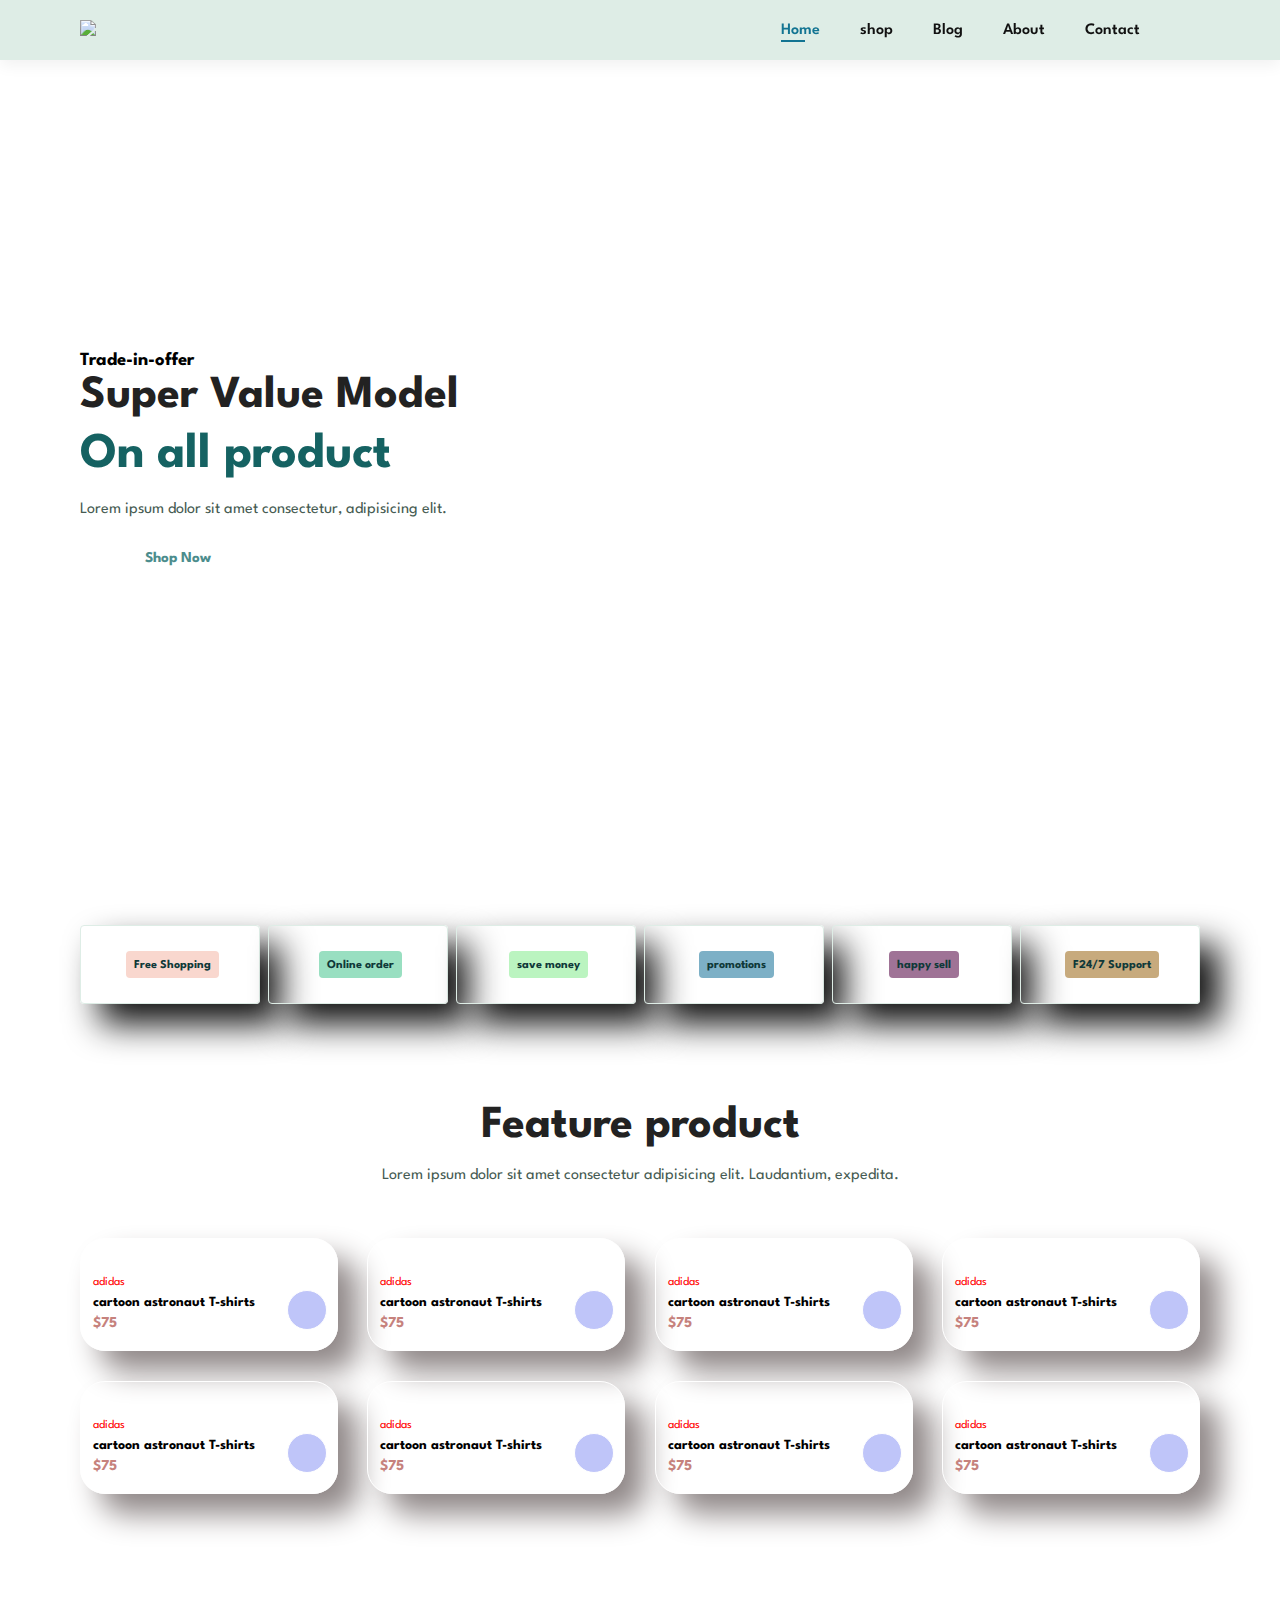
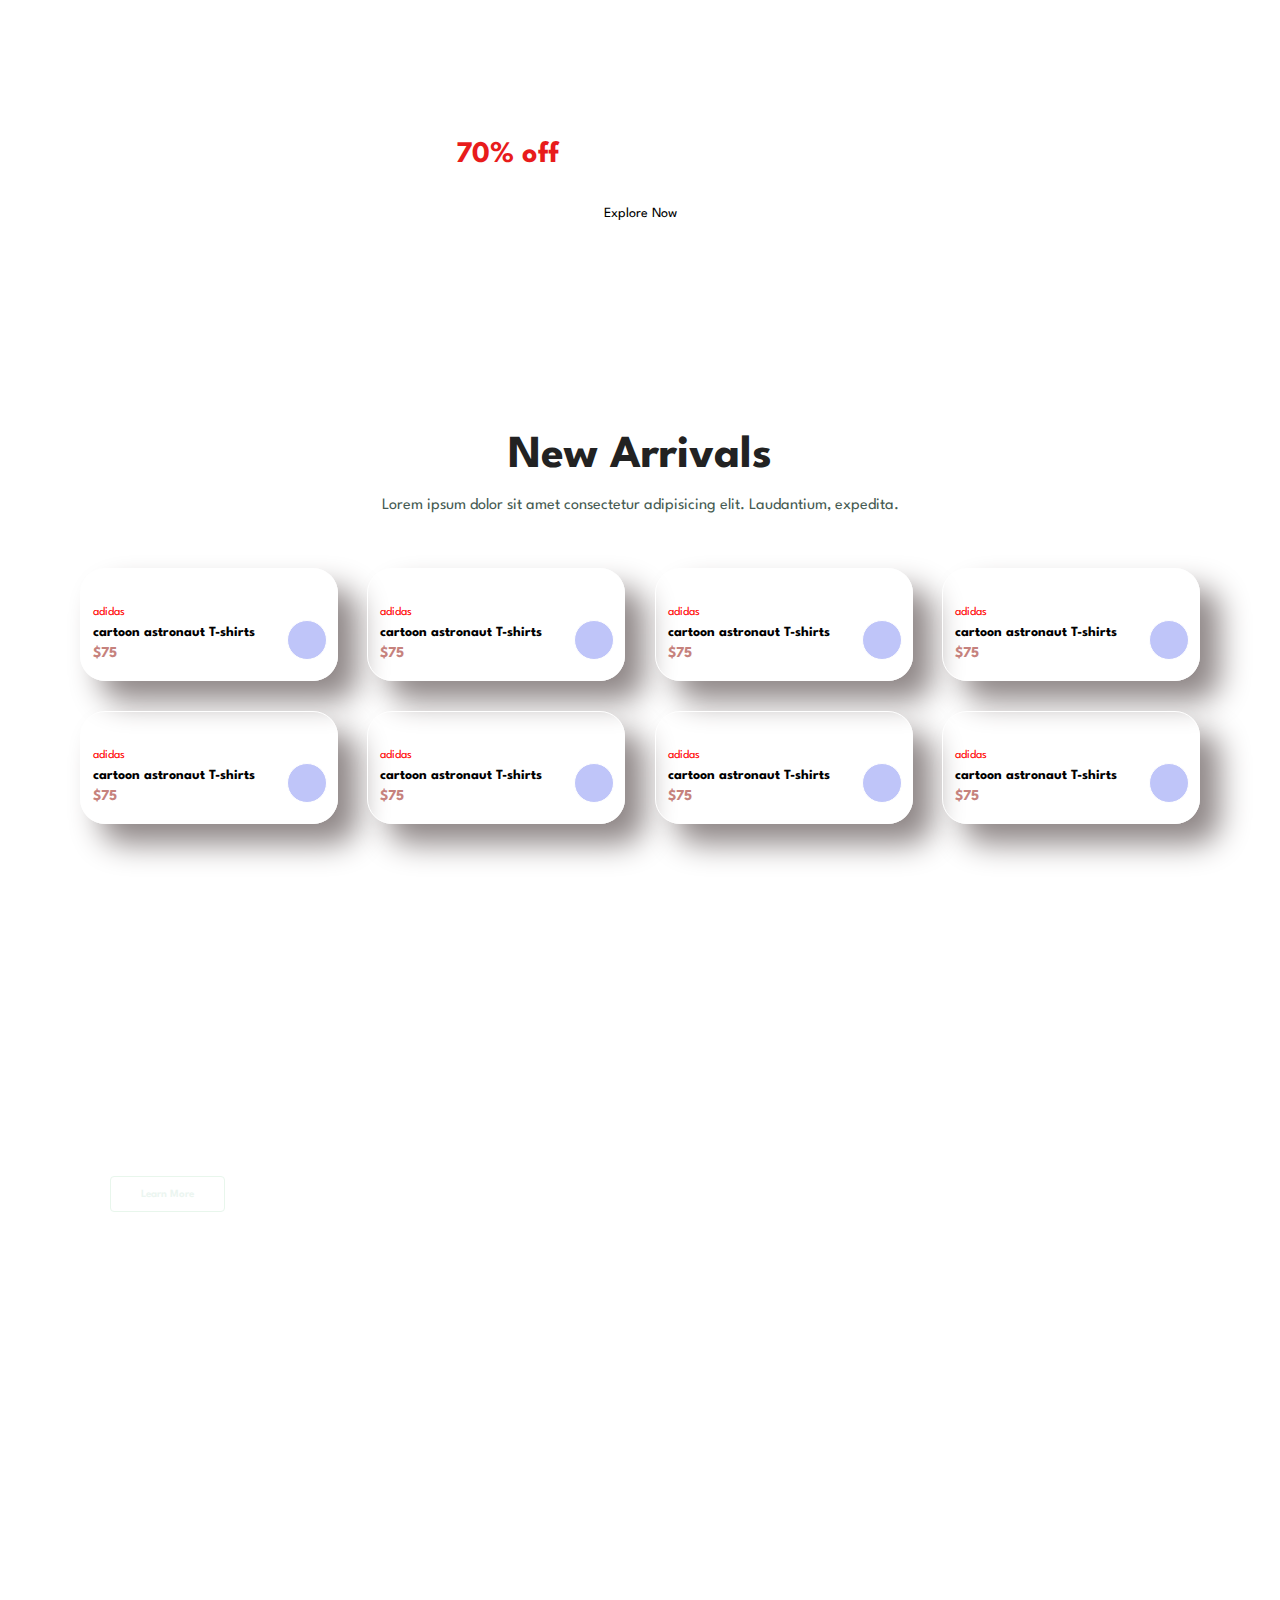
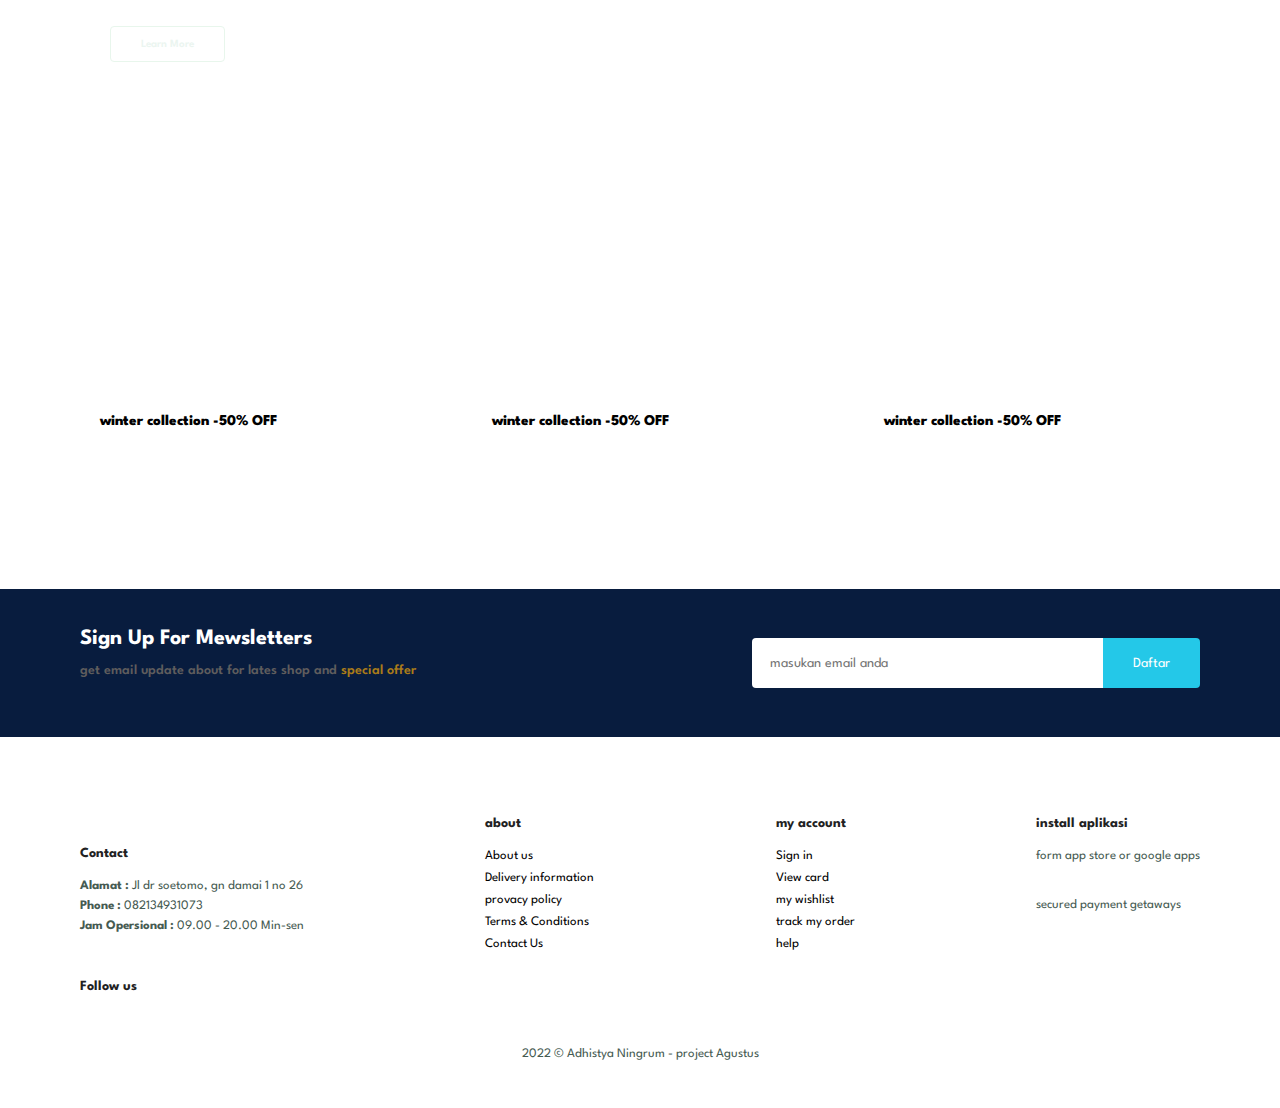
==== index.html @ 5702ce65 "Add files via upload" ====
<!DOCTYPE html>
<html lang="en">
  <head>
    <meta charset="UTF-8" />
    <meta http-equiv="X-UA-Compatible" content="IE=edge" />
    <meta name="viewport" content="width=device-width, initial-scale=1.0" />
    <title>aplikasi toko baju berbasis web</title>
    <link rel="stylesheet" href="style.css" />
    <link rel="stylesheet" href="assets/css/all.css" type="text/css">
  </head>
  <body>
    
    <section id="header">
      <a href="#"><img src="img/logo.png" class="logo" /></a>

      <div>
        <ul id="navbar">
          <li><a class="active" href="index.html">Home</a></li>

          <li><a href="shop.html">shop</a></li>

          <li><a href="blog.html">Blog</a></li>

          <li><a href="about.html">About</a></li>

          <li><a href="contact.html">Contact</a></li>

          <li>
            <a id="lg-bag" href="cart.html">
              <i class="fa-solid fa-cart-shopping"></i>
            </a>
          </li>

          <a href="#" id="close">
            <i class="fa-solid fa-business-time"></i>
          </a>
        </ul>
      </div>

      <div id="mobile">
        <a href="cart.html">
          <i class="fa-solid fa-cart-shopping"></i>
        </a>
        <i id="bar" class="fas fa-outdent"></i>
      </div>
    </section>

    <section id="hero">
      <h3>Trade-in-offer</h3>
      <h2>Super Value Model</h2>
      <h1>On all product</h1>
      <p>Lorem ipsum dolor sit amet consectetur, adipisicing elit.</p>
      <button>Shop Now</button>
    </section>

    <section id="feature" class="section-p1">
      <div class="fe-box">
        <img src="img/features/f1.png" alt="" />
        <h6>Free Shopping</h6>
      </div>
      <div class="fe-box">
        <img src="img/features/f2.png" alt="" />
        <h6>Online order</h6>
      </div>
      <div class="fe-box">
        <img src="img/features/f3.png" alt="" />
        <h6>save money</h6>
      </div>
      <div class="fe-box">
        <img src="img/features/f4.png" alt="" />
        <h6>promotions</h6>
      </div>
      <div class="fe-box">
        <img src="img/features/f5.png" alt="" />
        <h6>happy sell</h6>
      </div>
      <div class="fe-box">
        <img src="img/features/f6.png" alt="" />
        <h6>F24/7 Support</h6>
      </div>
    </section>

    <section id="product1" class="section-p1">
      <h2>Feature product</h2>
      <p>
        Lorem ipsum dolor sit amet consectetur adipisicing elit. Laudantium,
        expedita.
      </p>
      <div class="pro-container">
        <!--product 1-->
        <div class="pro"  onclick="window.location.href='sproduct.html';">
          <img src="img/products/f1.jpg" alt="" />
          <div class="des">
            <span>adidas</span>
            <h5>cartoon astronaut T-shirts</h5>
            <div class="star">
              <i class="far fa-star"></i>
              <i class="far fa-star"></i>
              <i class="far fa-star"></i>
              <i class="far fa-star"></i>
              <i class="far fa-star"></i>
            </div>
            <h4>$75</h4>
          </div>
          <a href="#">
            <i class="fa-solid fa-cart-shopping"></i>
          </a>
        </div>
        <!--product 2-->
        <div class="pro">
          <img src="img/products/f2.jpg" alt="" />
          <div class="des">
            <span>adidas</span>
            <h5>cartoon astronaut T-shirts</h5>
            <div class="star">
              <i class="far fa-star"></i>
              <i class="far fa-star"></i>
              <i class="far fa-star"></i>
              <i class="far fa-star"></i>
              <i class="far fa-star"></i>
            </div>
            <h4>$75</h4>
          </div>
          <a href="#">
            <i class="fa-solid fa-cart-shopping"></i>
          </a>
        </div>
        <!--product 3-->
        <div class="pro">
          <img src="img/products/f3.jpg" alt="" />
          <div class="des">
            <span>adidas</span>
            <h5>cartoon astronaut T-shirts</h5>
            <div class="star">
              <i class="far fa-star"></i>
              <i class="far fa-star"></i>
              <i class="far fa-star"></i>
              <i class="far fa-star"></i>
              <i class="far fa-star"></i>
            </div>
            <h4>$75</h4>
          </div>
          <a href="#">
            <i class="fa-solid fa-cart-shopping"></i>
          </a>
        </div>
        <!--product 4-->
        <div class="pro">
          <img src="img/products/f4.jpg" alt="" />
          <div class="des">
            <span>adidas</span>
            <h5>cartoon astronaut T-shirts</h5>
            <div class="star">
              <i class="far fa-star"></i>
              <i class="far fa-star"></i>
              <i class="far fa-star"></i>
              <i class="far fa-star"></i>
              <i class="far fa-star"></i>
            </div>
            <h4>$75</h4>
          </div>
          <a href="#">
            <i class="fa-solid fa-cart-shopping"></i>
          </a>
        </div>
        <!--product 5-->
        <div class="pro">
          <img src="img/products/f5.jpg" alt="" />
          <div class="des">
            <span>adidas</span>
            <h5>cartoon astronaut T-shirts</h5>
            <div class="star">
              <i class="far fa-star"></i>
              <i class="far fa-star"></i>
              <i class="far fa-star"></i>
              <i class="far fa-star"></i>
              <i class="far fa-star"></i>
            </div>
            <h4>$75</h4>
          </div>
          <a href="#">
            <i class="fa-solid fa-cart-shopping"></i>
          </a>
        </div>
        <!--product 6-->
        <div class="pro">
          <img src="img/products/f6.jpg" alt="" />
          <div class="des">
            <span>adidas</span>
            <h5>cartoon astronaut T-shirts</h5>
            <div class="star">
              <i class="far fa-star"></i>
              <i class="far fa-star"></i>
              <i class="far fa-star"></i>
              <i class="far fa-star"></i>
              <i class="far fa-star"></i>
            </div>
            <h4>$75</h4>
          </div>
          <a href="#">
            <i class="fa-solid fa-cart-shopping"></i>
          </a>
        </div>
        <!--product 7-->

        <div class="pro">
          <img src="img/products/f7.jpg" alt="" />
          <div class="des">
            <span>adidas</span>
            <h5>cartoon astronaut T-shirts</h5>
            <div class="star">
              <i class="far fa-star"></i>
              <i class="far fa-star"></i>
              <i class="far fa-star"></i>
              <i class="far fa-star"></i>
              <i class="far fa-star"></i>
            </div>
            <h4>$75</h4>
          </div>
          <a href="#">
            <i class="fa-solid fa-cart-shopping"></i>
          </a>
        </div>
        <!--product 8-->

        <div class="pro">
          <img src="img/products/f8.jpg" alt="" />
          <div class="des">
            <span>adidas</span>
            <h5>cartoon astronaut T-shirts</h5>
            <div class="star">
              <i class="far fa-star"></i>
              <i class="far fa-star"></i>
              <i class="far fa-star"></i>
              <i class="far fa-star"></i>
              <i class="far fa-star"></i>
            </div>
            <h4>$75</h4>
          </div>
          <a href="#">
            <i class="fa-solid fa-cart-shopping"></i>
          </a>
        </div>
      </div>
    </section>

    <section id="banner" class="section-m1">
      <h4>Repair service</h4>
      <h2>Up to <span>70% off</span> -All t-shirts & accessories</h2>
      <button class="normal">Explore Now</button>
    </section>

    <section id="product1" class="section-p1">
      <h2>New Arrivals</h2>
      <p>
        Lorem ipsum dolor sit amet consectetur adipisicing elit. Laudantium,
        expedita.
      </p>
      <div class="pro-container">
        <!--product 1-->
        <div class="pro">
          <img src="img/products/n1.jpg" alt="" />
          <div class="des">
            <span>adidas</span>
            <h5>cartoon astronaut T-shirts</h5>
            <div class="star">
              <i class="far fa-star"></i>
              <i class="far fa-star"></i>
              <i class="far fa-star"></i>
              <i class="far fa-star"></i>
              <i class="far fa-star"></i>
            </div>
            <h4>$75</h4>
          </div>
          <a href="#">
            <i class="fa-solid fa-cart-shopping"></i>
          </a>
        </div>
        <!--product 2-->
        <div class="pro">
          <img src="img/products/n2.jpg" alt="" />
          <div class="des">
            <span>adidas</span>
            <h5>cartoon astronaut T-shirts</h5>
            <div class="star">
              <i class="far fa-star"></i>
              <i class="far fa-star"></i>
              <i class="far fa-star"></i>
              <i class="far fa-star"></i>
              <i class="far fa-star"></i>
            </div>
            <h4>$75</h4>
          </div>
          <a href="#">
            <i class="fa-solid fa-cart-shopping"></i>
          </a>
        </div>
        <!--product 3-->
        <div class="pro">
          <img src="img/products/n3.jpg" alt="" />
          <div class="des">
            <span>adidas</span>
            <h5>cartoon astronaut T-shirts</h5>
            <div class="star">
              <i class="far fa-star"></i>
              <i class="far fa-star"></i>
              <i class="far fa-star"></i>
              <i class="far fa-star"></i>
              <i class="far fa-star"></i>
            </div>
            <h4>$75</h4>
          </div>
          <a href="#">
            <i class="fa-solid fa-cart-shopping"></i>
          </a>
        </div>
        <!--product 4-->
        <div class="pro">
          <img src="img/products/n4.jpg" alt="" />
          <div class="des">
            <span>adidas</span>
            <h5>cartoon astronaut T-shirts</h5>
            <div class="star">
              <i class="far fa-star"></i>
              <i class="far fa-star"></i>
              <i class="far fa-star"></i>
              <i class="far fa-star"></i>
              <i class="far fa-star"></i>
            </div>
            <h4>$75</h4>
          </div>
          <a href="#">
            <i class="fa-solid fa-cart-shopping"></i>
          </a>
        </div>
        <!--product 5-->
        <div class="pro">
          <img src="img/products/n5.jpg" alt="" />
          <div class="des">
            <span>adidas</span>
            <h5>cartoon astronaut T-shirts</h5>
            <div class="star">
              <i class="far fa-star"></i>
              <i class="far fa-star"></i>
              <i class="far fa-star"></i>
              <i class="far fa-star"></i>
              <i class="far fa-star"></i>
            </div>
            <h4>$75</h4>
          </div>
          <a href="#">
            <i class="fa-solid fa-cart-shopping"></i>
          </a>
        </div>
        <!--product 6-->
        <div class="pro">
          <img src="img/products/n6.jpg" alt="" />
          <div class="des">
            <span>adidas</span>
            <h5>cartoon astronaut T-shirts</h5>
            <div class="star">
              <i class="far fa-star"></i>
              <i class="far fa-star"></i>
              <i class="far fa-star"></i>
              <i class="far fa-star"></i>
              <i class="far fa-star"></i>
            </div>
            <h4>$75</h4>
          </div>
          <a href="#">
            <i class="fa-solid fa-cart-shopping"></i>
          </a>
        </div>
        <!--product 7-->

        <div class="pro">
          <img src="img/products/n7.jpg" alt="" />
          <div class="des">
            <span>adidas</span>
            <h5>cartoon astronaut T-shirts</h5>
            <div class="star">
              <i class="far fa-star"></i>
              <i class="far fa-star"></i>
              <i class="far fa-star"></i>
              <i class="far fa-star"></i>
              <i class="far fa-star"></i>
            </div>
            <h4>$75</h4>
          </div>
          <a href="#">
            <i class="fa-solid fa-cart-shopping"></i>
          </a>
        </div>
        <!--product 8-->

        <div class="pro">
          <img src="img/products/n8.jpg" alt="" />
          <div class="des">
            <span>adidas</span>
            <h5>cartoon astronaut T-shirts</h5>
            <div class="star">
              <i class="far fa-star"></i>
              <i class="far fa-star"></i>
              <i class="far fa-star"></i>
              <i class="far fa-star"></i>
              <i class="far fa-star"></i>
            </div>
            <h4>$75</h4>
          </div>
          <a href="#">
            <i class="fa-solid fa-cart-shopping"></i>
          </a>
        </div>
      </div>
    </section>

    <section id="sm-banner" class="section-p1">
      <div class="banner-box">
        <h4>Crazy Deals</h4>
        <h2>Buy 1 Get 1</h2>
        <span>Lorem ipsum dolor sit amet consectetur adipisicing elit.</span>
        <button class="white">Learn More</button>
      </div>
      
      <div class="banner-box banner-box2">
        <h4>Colletion</h4>
        <h2>Buy 1 Get 1</h2>
        <span>Lorem ipsum dolor sit amet consectetur adipisicing elit.</span>
        <button class="white">Learn More</button>
      </div>
    </section>

    <section id="banner3">
      <div class="banner-box">
        <h2>Upcomming season</h2>
        <h3>winter collection -50% OFF</h3>
      </div>
      <div class="banner-box banner-box2">
        <h2>Upcomming season</h2>
        <h3>winter collection -50% OFF</h3>
      </div>
      <div class="banner-box banner-box3">
        <h2>Upcomming season</h2>
        <h3>winter collection -50% OFF</h3>
      </div>
    </section>

    <section id="newsletter" class="section-p1 section-m1">
      <div class="newstext">
        <h4>Sign Up For Mewsletters</h4>
        <p>
          get email update about for lates shop and <span>special offer</span>
        </p>
      </div>

      <div class="form">
        <input type="text" placeholder="masukan email anda" />
        <button class="normal">Daftar</button>
      </div>
    </section>

    <footer class="section-p1">
      <div class="col">
        <img class="logo" src="img/logo.png" alt="" />
        <h4>Contact</h4>
        <p><strong>Alamat :</strong> Jl dr soetomo, gn damai 1 no 26</p>
        <p><strong>Phone : </strong> 082134931073</p>
        <p><strong>Jam Opersional : </strong>09.00 - 20.00 Min-sen</p>

        <div class="follow">
          <h4 class="follow">Follow us</h4>
          <div class="icon">
            <i class="fa-brands fa-facebook"></i>
            <i class="fa-brands fa-twitter"></i>
            <i class="fa-brands fa-instagram"></i>
            <i class="fa-brands fa-pinterest"></i>
            <i class="fa-brands fa-youtube"></i>
          </div>
        </div>
      </div>

      <div class="col">
        <h4>about</h4>
        <a href="#">About us</a>
        <a href="#">Delivery information</a>
        <a href="#">provacy policy</a>
        <a href="#">Terms & Conditions</a>
        <a href="#">Contact Us</a>
      </div>

      <div class="col">
        <h4>my account</h4>
        <a href="#">Sign in</a>
        <a href="#">View card</a>
        <a href="#">my wishlist</a>
        <a href="#">track my order</a>
        <a href="#">help</a>
      </div>

      <div class="col install">
        <h4>install aplikasi</h4>
        <p>form app store or google apps</p>
        <div class="row">
          <img src="img/pay/app.jpg" alt="" />
          <img src="img/pay/play.jpg" alt="" />
        </div>
        <p>secured payment getaways</p>
        <img src="img/pay/pay.png" alt="" />
      </div>
      <div class="copyright">
        <p>2022 &copy; Adhistya Ningrum - project Agustus</p>
      </div>
    </footer>

    <script src="script.js"></script>
  </body>
</html>
---- style.css ----
@import url('https://fonts.googleapis.com/css2?family=Spartan:wght@100;200;300;400;500;600;700;800;900&display=swap');
*{
    margin: 0;
    padding: 0;
    box-sizing: border-box;
    font-family: 'spartan', sans-serif;
}
h1{
    font-size: 50px;
    line-height: 64px;
    color: #222;
}
.star i{
    color: #c0e12f;
    
    
    
}
h2{
    font-size: 46px;
    line-height: 54px;
    color: #222;
}
h4{
    font-size: 20px;
    color: #222;
}
h6{
    font-weight: 700;
    font-size: 12px;
}
p{
    font-size: 16px;
    color: #465b52;
    margin: 15px 0 20px 0;

}
.section-p1{
    padding: 40px 80px;
}
.section-m1{
    margin: 40px 0;
}
button.normal{
    font-size: 14px;
    font-weight: 200px;
    padding: 15px 30px;
    color: #000;
    background-color: #fff;
    cursor: pointer;
    border-radius: 4px;
    border: none;
    outline: none;
    transition: 0.2s;

}
button.white{
    font-size: 11px;
    font-weight: 600;
    padding: 12px 30px;
    color: rgb(235, 245, 240);
    background-color: transparent;
    cursor: pointer;
    border-radius: 4px;
    border: 1px solid rgb(232, 246, 236);
    outline: none;
    transition: 0.2s;

}
body{
    width: 100%;
}
/*header*/
#header{
    display: flex;
    align-items: center;
    justify-content: space-between;
    padding: 20px 80px;
    background: #deede6;
    box-shadow: 0 5px 15px rgba(0 ,0,0, 0.06);
    z-index: 999;
    position: sticky;
    top: 0;
    left: 0;
}
#navbar{
    display: flex;
    align-items: center;
    justify-content: center;

}
#navbar li{
    list-style: none;
    padding: 0 20px;
    position: relative;

}
#navbar li a{
    text-decoration: none;
    font-size: 16px;
    font-weight: 600;
    color: rgb(17, 17, 17);
    transition: 0.s ease;
}

#navbar li a:hover,
#navbar li a.active {
    color: rgb(18, 116, 146);
}
#navbar li a.active::after,
#navbar li a:hover::after{
    content: '';
    width: 30%;
    height: 2px;
    background: rgb(18, 116, 146);
    position:absolute;
    bottom: -4px;
    left: 20px;
}
#mobile{
    display: none;
    align-items: center;

}
#close{
    display: none;
}
/*home page*/
#hero{
    background-image: url("img/hero4.png");
    height: 90vh;
    width: 100%;
    background-position: top 25% right 0 ;
    padding: 0 80px ;
    display: flex;
    align-items: flex-start;
    justify-content: center;
    flex-direction: column;

}
#hero h4{
    padding-bottom: 15px;
}
#hero h1{
    color: rgb(21, 98, 98);

}
#hero button{
    background-image: url("img/button.png");
    background-color: transparent;
    color: rgb(76, 141, 141);
    border: 0;
    padding: 14px 80px 14px 65px;
    background-repeat: no-repeat;
    cursor: pointer;
    font-weight: 700;
    font-size: 15px;

}
#feature{
    display: flex;
    align-items: center;
    justify-content: space-between;
    flex-wrap: wrap;
}
#feature .fe-box{
    width: 180px;
    text-align: center;
    padding: 25px 15px;
    box-shadow: 20px 20px 34px rgb(17, 17, 17);
    border: 1px solid #deede6;
    border-radius: 4px;
    margin: 15px 0;
}
#feature .fe-box:hover{
    box-shadow: 10px 10px 54px rgb(17, 17, 17);


}
#feature .fe-box img{
    width: 100%;
    margin-bottom: 10px;


}
#feature .fe-box h6{
    padding: 9px 8px 6px 8px;
    line-height: 1;
    border-radius: 4px;
    color: rgb(15, 57, 57);
    background-color: rgb(249, 215, 206);
    display: inline-block;


}
#feature .fe-box:nth-child(2) h6{
    background-color: #99dfc1;
}
#feature .fe-box:nth-child(3) h6{
    background-color: #bbf4c0;
}
#feature .fe-box:nth-child(4) h6{
    background-color: #7db0c6;
}
#feature .fe-box:nth-child(5) h6{
    background-color: #9f7396;
}
#feature .fe-box:nth-child(6) h6{
    background-color: #c7aa7d;
}
#product1{
    text-align: center;

}
#product1 .pro-container{
    display: flex;
    justify-content: space-between;
    padding-top: 20px;
    flex-wrap: wrap;
}
#product1 .pro{
    width: 23%;
    min-width: 230px;
    padding: 10px 12px;
    border: 1px solid #fff;
    border-radius: 25px;
    cursor: pointer;
    box-shadow: 20px 20px 30px rgb(143, 135, 135);
    margin: 15px 0;
    transition: 0.2s ease;
    position: relative;

}
#product1 .pro:hover{
    box-shadow: 20px 20px 30px rgb(143, 135, 135);
}

#product1 .pro img{
    width: 100%;
    border-radius: 20px;
}
#product1 .pro .des{
    text-align: start;
    padding: 10px 0;
}
#product1 .pro .des span{
    color: red;
    font-size: 12px;
}
#product1 .pro .des h5{
    padding-top: 7px;
    color: black;
    font-size: 14px;
}
#product1 .pro .des i{
    font-size: 15px;
    color: #e6fe09;
    right: 100px; 
    
    
}
#product1 .pro .des h4{
    padding-top: 7px;
    font-size: 15px;
    font-weight: 700;
    color: #c6827d;
}
#product1 .pro .fa-solid{
    width: 40px;
    height: 40px;
    line-height: 40px;
    border-radius: 50px;
    background-color: rgb(191, 197, 249);
    font-weight: 50px;
    color: #0b42e6;
    border: 1px solid #fff;
    position: absolute;
    bottom: 20px;
    right: 10px;
}
#banner{
    display: flex;
    flex-direction: column;
    justify-content: center;
    align-items: center;
    text-align: center;
    background-image: url("img/banner/b2.jpg");
    width: 100%;
    height: 40vh;
    background-size: cover;
    background-position: center;


}
#banner h4{
    color: #fff;
    font-size: 16px;
}
#banner h2{
    color: #fff;
    font-size: 30px;
    padding: 10px 0;
}
#banner h2 span{
    color: rgb(232, 28, 28);
    
}
#banner button:hover{
    background-color: #299dcf;
    color: #fff;

}
#sm-banner{
    display: flex;
    justify-content: space-between;
    flex-wrap: wrap;
}


#sm-banner .banner-box{
    display: flex;
    flex-direction: column;
    justify-content: center; 
    align-items: flex-start;
    background-image: url("img/banner/b17.jpg");
    min-width: 580px;
    height: 50vh;
    background-size: cover;
    background-position: center;
    padding: 30px;


}
#sm-banner .banner-box2{
    background-image: url("img/banner/b10.jpg");

}
#sm-banner h4{
    color: #fff;
    font-size: 20px; 
    font-weight: 300;
}
#sm-banner h2{
    color: #fff;
    font-size: 28px; 
    font-weight: 800;
}
#sm-banner span{
    color: #fff;
    font-size: 14px; 
    font-weight: 500;
    padding-bottom: 15px;
}
#sm-banner .banner-box:hover button{
    background-color: rgb(35, 54, 43);
    border: 1px solid #041507;
}
#banner3 .banner-box{
    display: flex;
    flex-direction: column;
    justify-content: center; 
    align-items: flex-start;
    background-image: url("img/banner/b7.jpg");
    min-width: 30%;
    height: 30vh;
    background-size: cover;
    background-position: center;
    padding: 20px;
    margin-bottom: 20px;


}
#banner3 h2{
    color: #fff;
    font-weight: 900;
    font-size: 22px;
}
#banner3 h3{
    color: #000;
    font-weight: 800;
    font-size: 15px;

}
#banner3{
    display: flex;
    justify-content: space-between;
    flex-wrap: wrap;
    padding: 0 80px;

}
#banner3 .banner-box2{
    background-image: url("img/banner/b4.jpg");
}
#banner3 .banner-box3{
    background-image: url("img/banner/b18.jpg");
}
#newsletter{
    display: flex;
    justify-content: space-between;
    flex-wrap: wrap;
    align-items: center;
    background-image: url("img/banner/b14.png");
    background-repeat: no-repeat;
    background-position: 20% 30%;
    background-color: rgb(8, 28, 62);

}
#newsletter h4{
    font-size: 22px;
    font-weight: 700;
    color: #fff;

}
#newsletter p{
    font-size: 14px;
    font-weight: 600;
    color: rgb(95, 93, 93);

}
#newsletter p span{
    
    color: rgba(244, 169, 7, 0.701);

}
#newsletter input{
    height: 3.125rem;
    padding: 0 1.2em;
    font-size: 14px;
    width: 100%;
    border: 1px solid transparent;
    border-radius: 4px;
    outline: none;
    border-top-right-radius: 0;
    border-bottom-right-radius: 0;



}
#newsletter button{
    background-color: rgb(36, 200, 232);
    color: #fff;
    white-space: nowrap;
    border-top-left-radius: 0;
    border-bottom-left-radius: 0;


}
#newsletter .form{
    display: flex;
    width: 40%;
}
footer{
    display: flex;
    flex-wrap: wrap;
    justify-content: space-between;
}
footer .col{
    display: flex;
    flex-direction: column;
    align-items: flex-start;
    margin-bottom: 20px;
}
footer .logo{
    margin-bottom: 30px;
}
footer h4{
    font-size: 14px;
    padding-bottom: 20px;
}
footer p {
    font-size: 13px;
    margin: 0 0 8px 0;

}
footer a{
    font-size: 13px;
    text-decoration: none;
    color: #000;
    margin-bottom: 10px;
}
footer .follow{
     margin-top: 20px;
}
footer .follow i{
    color: #9f7396;
    padding-right: 4px;
    cursor: pointer;
}

footer .install .row img{
    border: 1px ssolid #299dcf;
    border-radius: 0px;
}
footer .install img{
    margin: 10px 0 15px 0;
}
footer .follow i:hover,
footer a:hover{
    color: #299dcf;
}
footer .copyright{
    width: 100%;
    text-align: center;

}
/*shop page*/
#page-header{
    background-image: url(images/banner/b1.jpg);
    width: 100%;
    height: 40vh;
    background-size: cover;
    display: flex;
    justify-content: center;
    text-align: center;
    flex-direction: column;
    padding: 14px;
}
#page-header h2,
#page-header p{
    color: #fff;
}
#pagination{
    text-align: center;
}
#pagination a{
    text-decoration: none;
    background-color: #299dcf;
    padding: 15px 20px;
    border-radius: 4px;
    color: #fff;
    font-weight: 600;
}
#pagination a i{
    font-size: 16px;
    font-weight: 600;
}
/*single product*/
#prodetails{
    display: flex;
    margin-top: 20px;
}
#prodetails .single-pro-image{
    width: 40%;
    margin-right: 50px;

}
.small-img-group{
    display: flex;
    justify-content: space-between;
}
.small-img-col{
    flex-basis: 24%;
    cursor: pointer;
}
#prodetails .single-pro-details{
    padding-top: 5%;
    width: 50%;

}
#prodetails .single-pro-details h4{
    padding: 
    40px 0 30px 0;
}
#prodetails .single-pro-details h2{
    font-size: 26px;
}
#prodetails .single-pro-details select{
    display: block;
    padding: 5px 10px;
    margin-bottom: 10px;
}
#prodetails .single-pro-details input{
    width: 50px;
    height: 37px;
    padding-left: 10px;
    font-size: 16px;
    margin-right: 10px;
}
#prodetails .single-pro-details button{
    background:#299dcf;
    color: #fff;
   
}
#prodetails .single-pro-details input:focus{
    outline: none;
}
#prodetails .single-pro-details span{
    line-height: 25px;
}



/*blog page*/
#page-header.blog-header{
 background-image: url("images/banner/b19.jpg");
}
#blog{
    padding: 150px 150px 0 150px;
}
#blog .blog-box{
    display: flex;
    align-items: center;
    width: 100%;
    position: relative;
    padding-bottom: 5px;

}
#blog .blog-img{
    width: 50%;
    margin-right: 40px;
}
#blog img{
    width: 100%;
    height: 300px;
    object-fit: cover;

}
#blog .blog-details{
    width: 50%;
}
#blog .blog-details a{
    text-decoration: none;
    font-size: 11px;
    color: #000;
    font-weight: 700;
    position: relative;
    transition: 0.3s;
}
#blog .blog-details a::after{
    content: "";
    width: 50px;
    height: 1px;
    background-color: #000;
    position: absolute;
    top: 3px;
    right: -60px;
}
#blog .blog-details a:hover{
    color: #299dcf;
}
#blog .blog-details a:hover:after{
    background-color: #299dcf;
}
#blog .blog-box h1{
    position: absolute;
    top: -40px;
    left: 0;
    font-size: 70px;
    font-weight: 700;
    color: rgb(106, 103, 103);
    z-index: -9;
}
















/*about page*/
#page-header.about-header{
    background-image: url("img/about/banner.png");
}
#about-head{
    display: flex;
    align-items: center;
}
#about-head img{
    width: 50%;
    height: auto;

}
#about-head div{
    padding-left: 40px;
}
#about-app{
    text-align: center;

}
#about-app .video{
    width: 70%;
    height: 100%;
    margin: 30px auto 0 auto;
}
#about-app .video video{
    width: 100%;
    height: 100%;
    border-radius: 20px;
}
/*contact page*/
#contact-details{
    display: flex;
    align-items: center;
    justify-content: space-between;
}
#contact-details .details{
    width: 40%;

}
#contact-details .details span,
#form-details form span{
    font-size: 12px;
}
#contact-details .details h2,
#form-details form h2{
    font-size: 26px;
    line-height: 35px;
    padding: 20px 0;

}
#contact-details .details h3{
    font-size: 16px;
    padding-bottom: 15px;
}
#contact-details .details li{
    list-style-type: none;
    display: flex;
    padding: 10px 0;
}
#contact-details .details li i{
    font-size: 14px;
    padding-right: 22px;
}
#contact-details .details li p{
    margin: 0;
    font-size: 14px;
}
#contact-details .map{
    width: 55%;
    height: 400px;
}
#contact-details .map iframe{
    width: 100%;
    height: 100%;

}
#form-details{
    display: flex;
    justify-content: space-between;
    margin: 50px;
    padding: 80px;border: 1px solid rgb(225, 73, 73);
}
#form-details form{
    width: 65%;
    display: flex;
    flex-direction: column;
    align-items: flex-start;
}
#form-details form input,
#form-details form textarea{
    width: 100%;
    padding: 12px 15px;
    outline: none;
    margin-bottom: 20px;
    border: 1px solid rgb(205, 201, 201);
}
#form-details form button{
    background-color: #299dcf;
    color: #fff;
}
#form-details .people div{
    padding-bottom: 25px;
    display: block;
    align-items: flex-start;
}
#form-details .people div img{
    width: 65px;
    height: 65px;
    object-fit: cover;
    margin-right: 15px;
    
}
#form-details .people div p{
    margin: 0;
    font-size: 13px;
    line-height: 25px;
}
#form-details .people div p span{
    display: block;
    font-size: 16px;
    font-weight: 600;
    color: #000;
}

/*cart page*/
#cart table{
    width: 100%;
    border-collapse: collapse;
    table-layout: fixed;
    white-space: nowrap;
}
#cart table img{
    width: 70px;
}
#cart table td:nth-child(1){
    width: 100px;
    text-align: center;
}
#cart table td:nth-child(2){
    width: 150px;
    text-align: center;
}
#cart table td:nth-child(3){
    width: 250px;
    text-align: center;
}
#cart table td:nth-child(4),
#cart table td:nth-child(5),
#cart table td:nth-child(6){
    width: 150px;
    text-align: center;
}
#cart table td:nth-child(5), input{
    width: 70px;
    padding: 10px 5px 10px 15px;
}
#cart table thead{
    border: 1px solid #fff;
    border-left: none;

}
#cart table thead td{
    font-weight: 700;
    text-transform: uppercase;
    font-size: 13px;
    padding: 18px 0;
}
#cart table tbody tr td{
    padding-top: 15px;
}
#cart table tbody td{
    font-size: 13px;
}
#cart-add{
    display: flex;
    flex-wrap: wrap;
    justify-content: space-between;
}
#coupon{
    width: 50%;
    margin-bottom: 30px;
}
#coupon h3,
#subtotal{
    padding-bottom: 15px;
}
#coupon input{
    padding: 10px 20px;
    outline: none;
    width: 60%;
    margin-right: 10px;
    border: 1px solid #000;
}
#coupon button,
#subtotal button{
    background-color: #299dcf;
    color: #fff;
    padding: 12px 20px;
}
#subtotal{
    width: 50%;
    margin-bottom: 30px;
    border: 1px solid #a7a9a8;
    padding: 30px;
}
#subtotal table{
    border-collapse: collapse;
    width: 100%;
    margin-bottom: 20px;
}
#subtotal table td{
    width: 50%;
    border: 1px solid #a7a9a8;
    padding: 10px;
    font-size: 13px;
}




/*media screen*/
@media (max-width:700px){
    .section-p1{
        padding: 40x 40px;
    }
    #navbar{
        display: flex;
        align-items: flex-start;
        flex-direction: column;
        justify-content: flex-start;
        position: fixed;
        top: 0;
        right: -300px;
        height: 100vh;
        width: 300px;
        background-color: #deede6;
        box-shadow: 0 40px 60px #000;
        padding: 80px 0 0 10px;
        transition: 0.3s;

    }
    #navbar.active{
        right: 0px;
    }
    #navbar li{
        margin-bottom: 25px;
    }
    #mobile{
        display: flex;
        align-items: center;
    }
    #mobile i{
        color: #000;
        font-size: 24px;
        padding-left: 20px;
    }
    #close{
        display: initial;
        position: absolute;
        top: 30px;
        left: 30px;
        color: #000;
        font-size: 24px;
    }
    #lg-bag {
        display: none;
    }
    #hero{
        
        height: 70vh;
        padding: 0 80px ;
        background-position: top 30% right 30%;
        
    }
    #feature {
        justify-content: center;
    }
    #feature .fe-box{
        margin: 15px 15px;
    }
    #product1 .pro-container {
        justify-content: center;
    }
    #product1 .pro{
        margin: 15px;
    }
    #banner {
        height: 20vh;
    }
    #sm-banner .banner-box{
        min-width: 100%;
        height: 30vh;
    }
    #banner3{
        padding: 0 40px;
    }
    #banner .banner-box {
        width: 20%;
    }
    #newsletter .form{
        width: 70%;
    }
    /*content page*/
    #form-details {
        padding: 40px;
    }
    #form-details form{
        width: 65%;
        
    }

}
@media (max-width : 477px){
    #header{
        padding: 10px 30px;

    }
    #hero{
        padding: 0 20px;
        background-position: 55%;
    }
    h2{
        font-size: 32px;

    }
    h1{
        font-size: 30px;
    }
    .section-p1{
        padding: 20px;
    }
    #feature .fe-box{
        width: 155px;
        margin: 0 0 15px 0;
    }
    #feature{
        justify-content: space-between;
    }
    #product1 .pro{
        width: 100%;
    }
    #banner{
        height: 40vh;
    }
    #sm-banner .banner-box{
        height: 40vh;
    }
    #sm-banner .banner-box2{
        margin-top: 20px;

    }
    #banner3{
        padding: 0 20px;
    }
    #banner3 .banner-box{
        width: 100%;
    }
    #newsletter .form{
        width: 100%;
    }
    #newsletter{
        padding: 40px 20px;
    }
    footer .copyright{
        text-align: start;
    }

    /*single product*/
    #prodetails{
        display: flex;
        flex-direction: column;
    }
    #prodetails .single-pro-image{
        width: 100%;
        margin-right: 0px;
    }

    #prodetails .single-pro-details{
        width: 100%;
    }
    /*blog*/
    #blog {
        padding: 100px 20px 0 20px;
    }
    #blog .blog-box{
        display: flex;
        flex-direction: column;
        align-items: flex-start;
    }
    #blog .blog-img{
        width: 100%;
        margin-right: 0px;
        margin-bottom: 30px;
    }
    #blog .blog-details{
        width: 100%;
    }

    /*about page*/
    #about-head{
        flex-direction: column;
    }
    #about-head img{
        width: 100%;
        margin-bottom: 20px;

    }
    #about-head div{
        padding-left: 0px;
    }
    #about-head .video{
        width: 100%;

    }

    

}
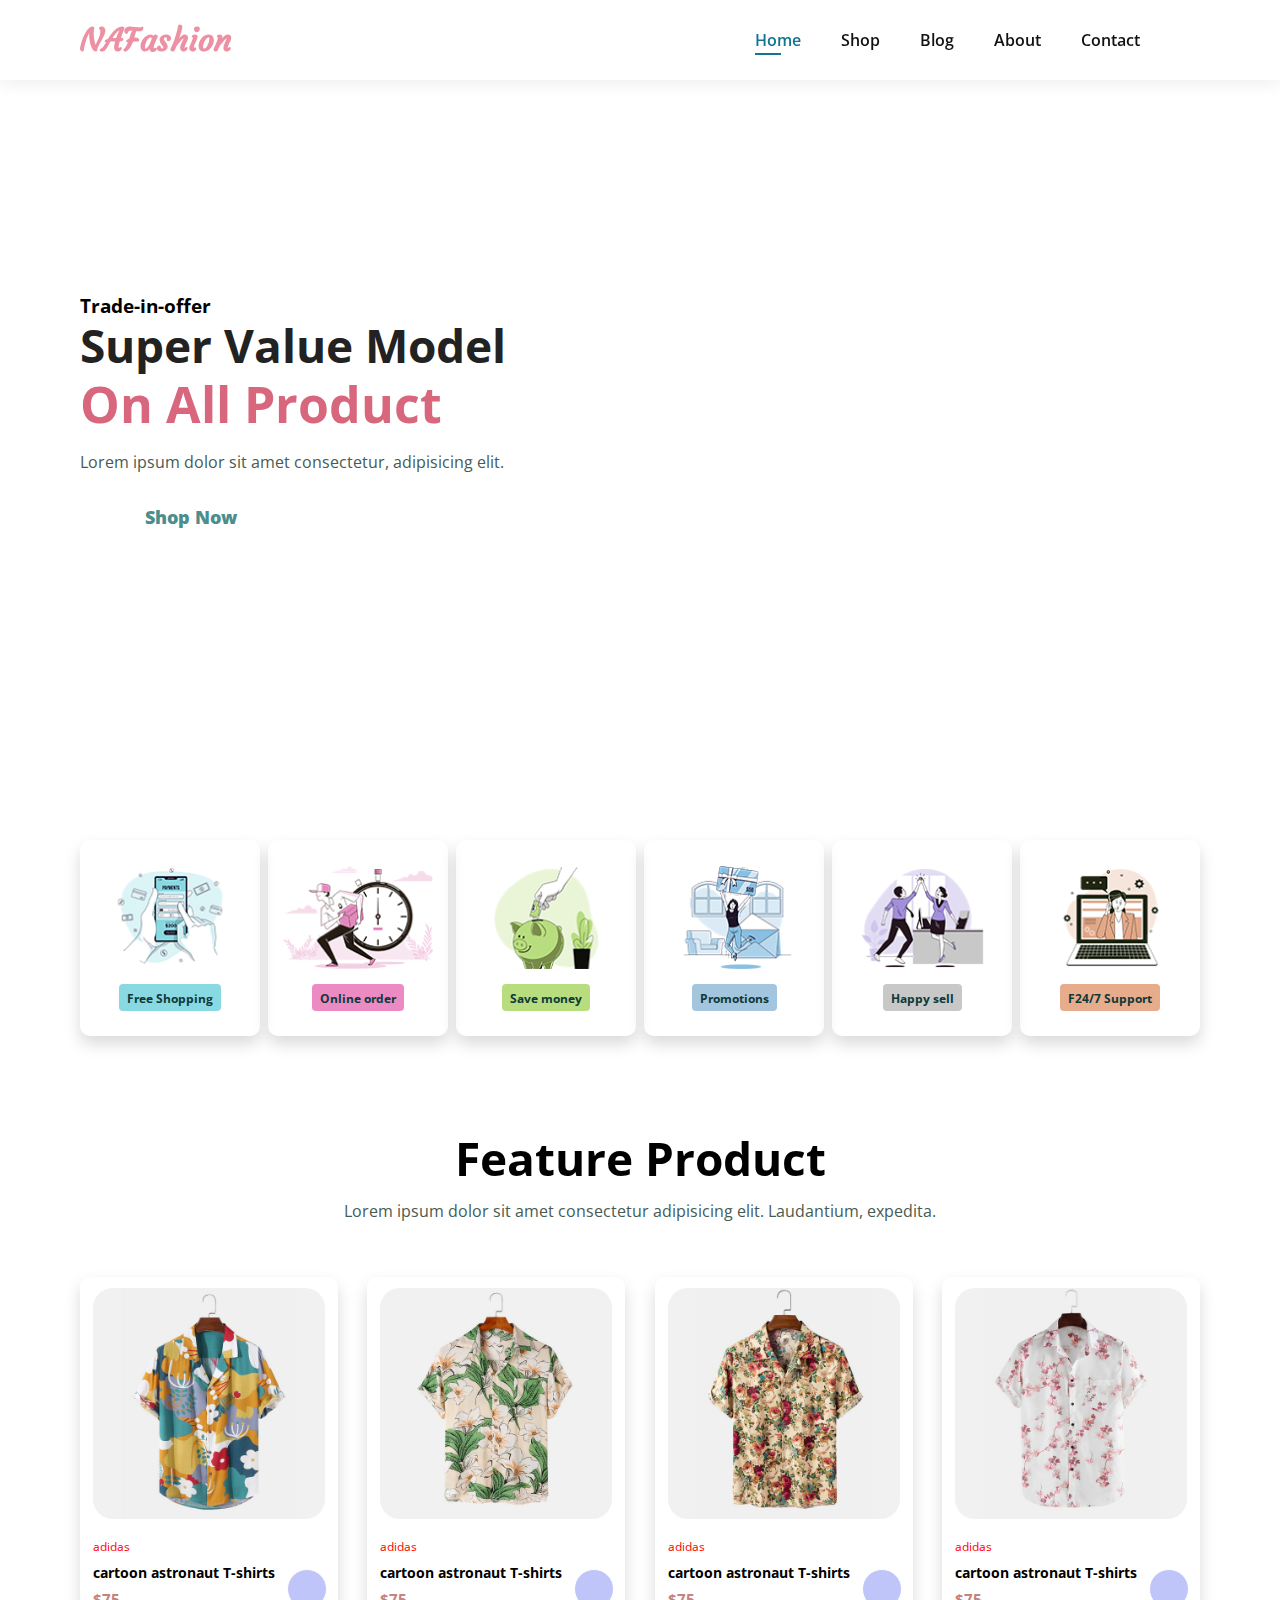
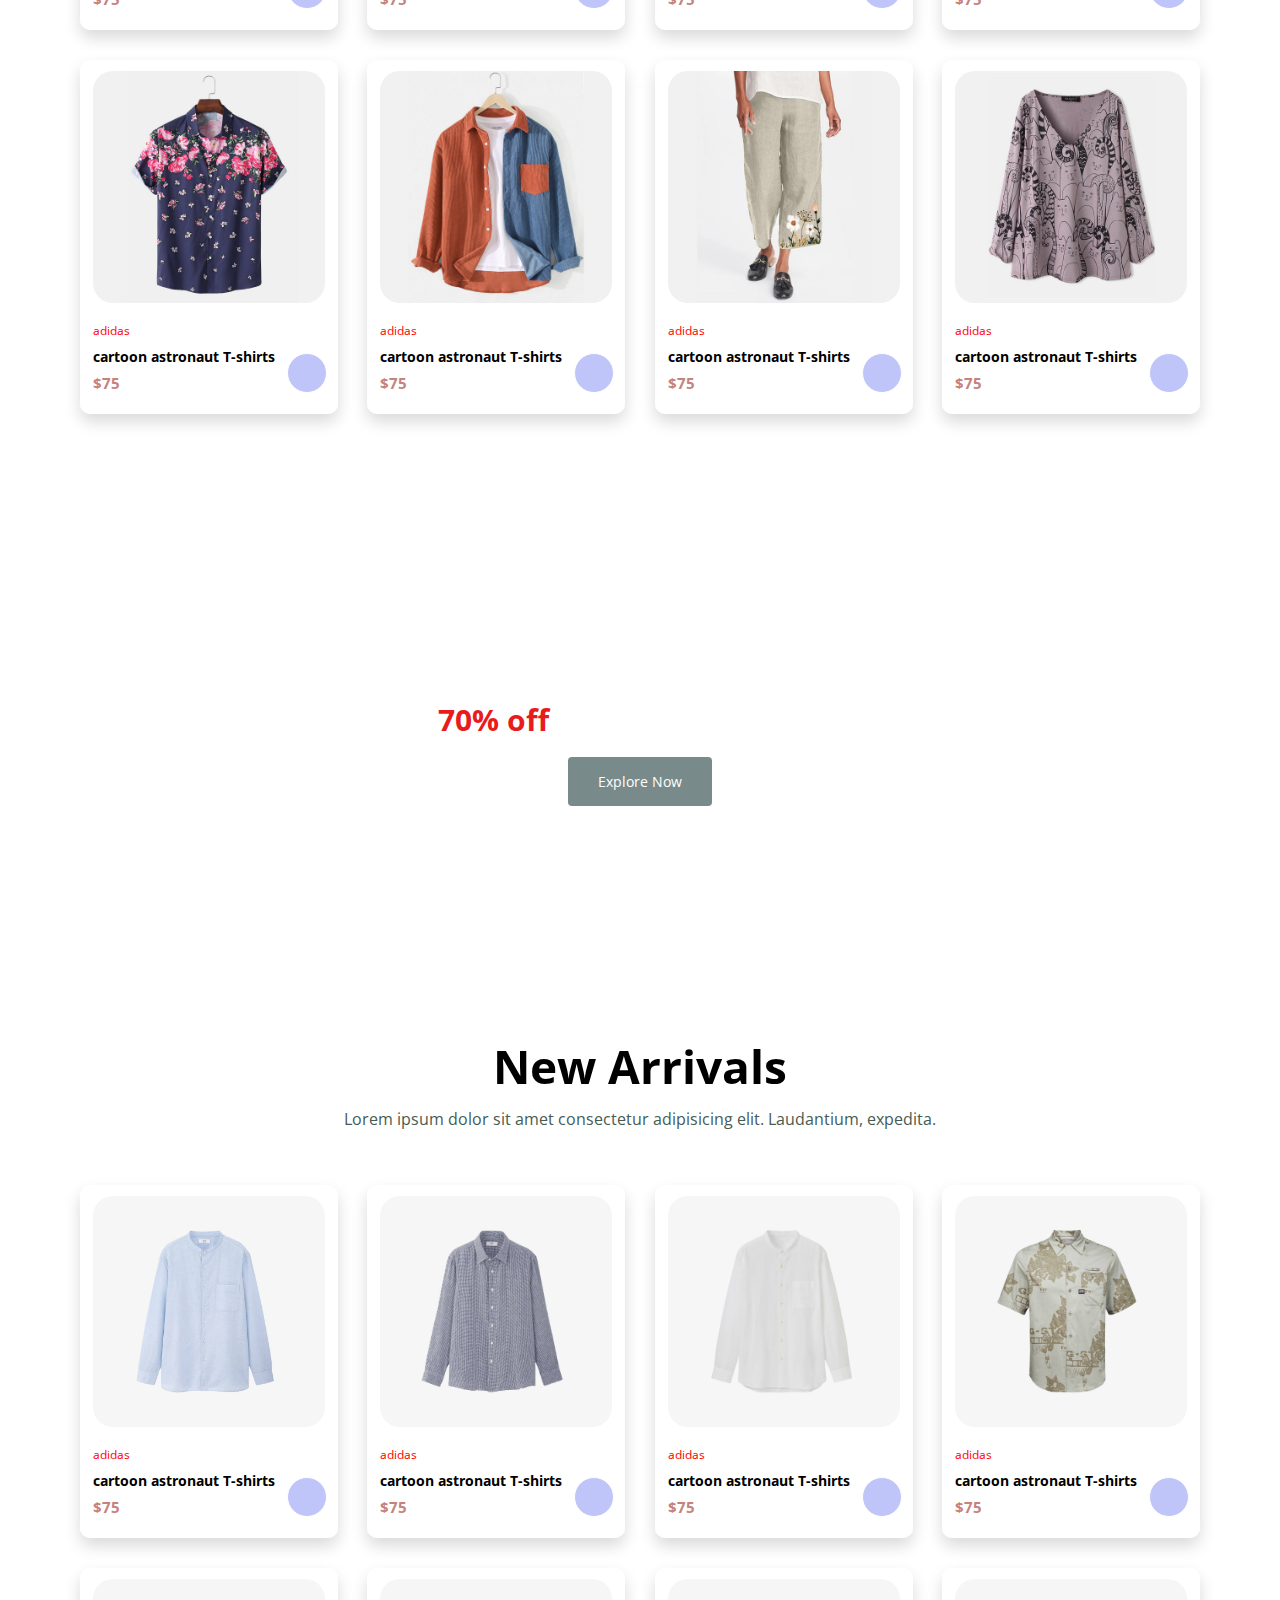
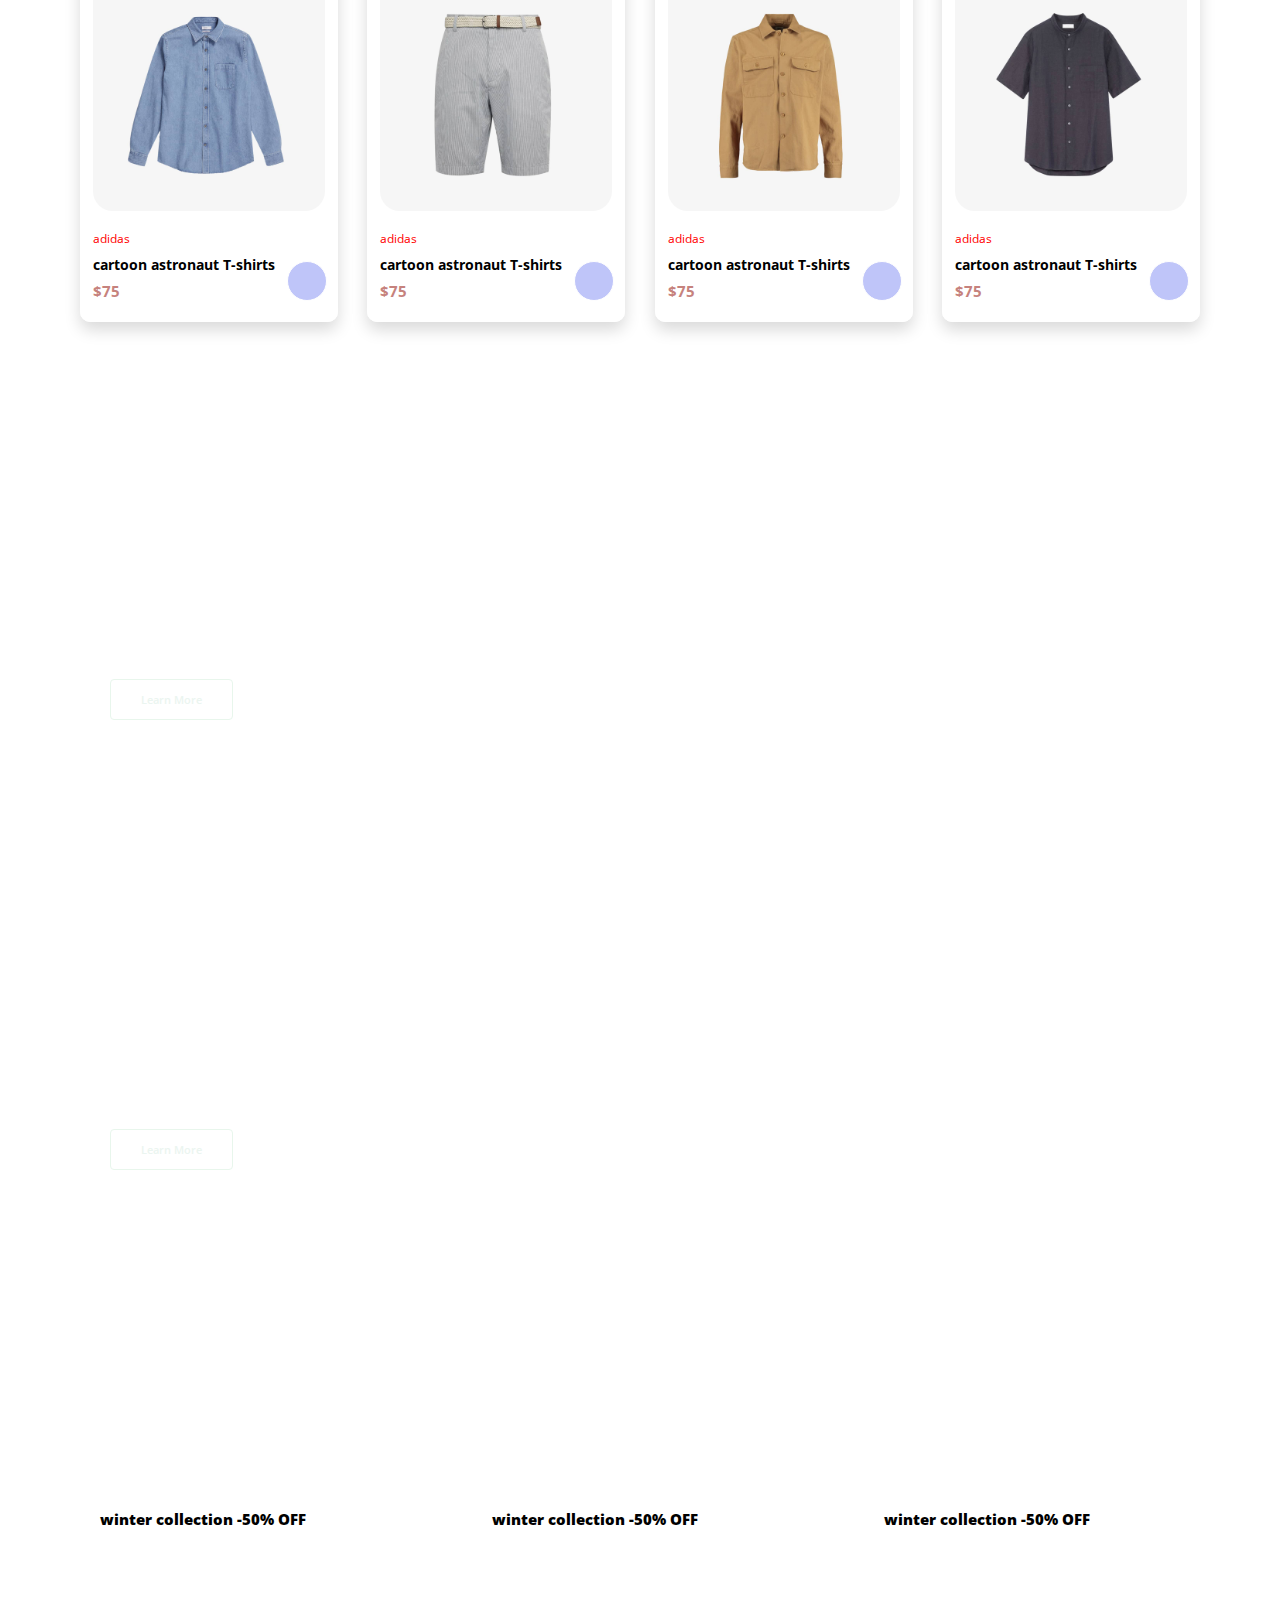
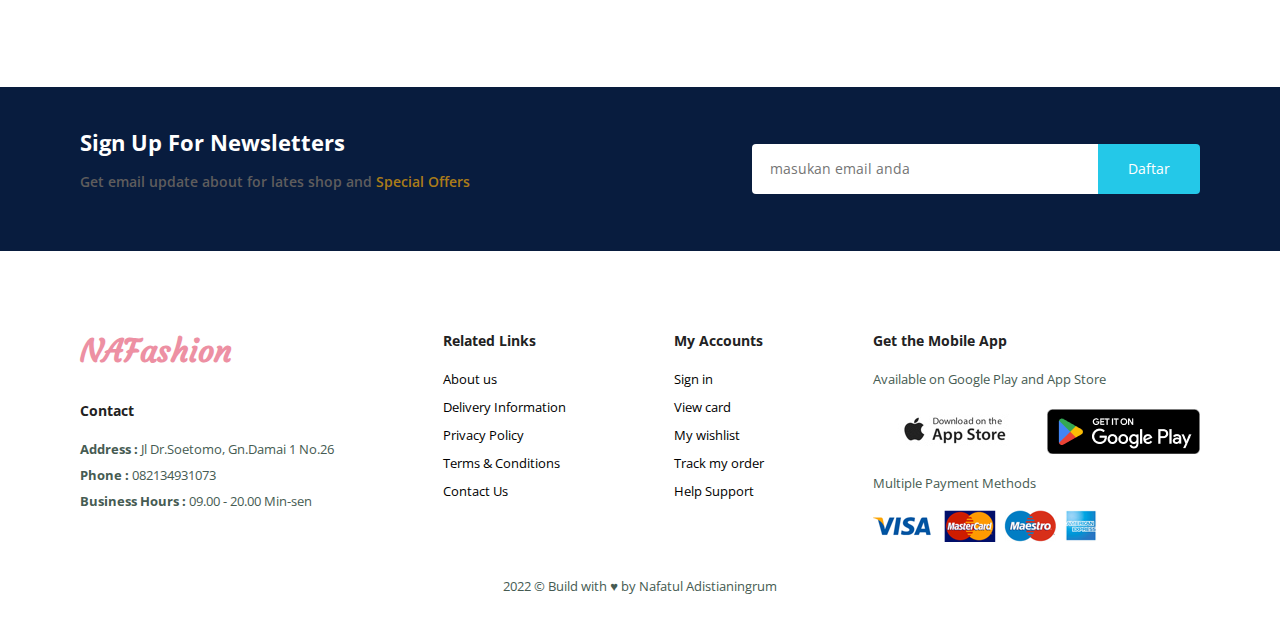
==== commit 1d8eb074: "Improve Design" ====
--- a/index.html
+++ b/index.html
@@ -4,20 +4,30 @@
     <meta charset="UTF-8" />
     <meta http-equiv="X-UA-Compatible" content="IE=edge" />
     <meta name="viewport" content="width=device-width, initial-scale=1.0" />
-    <title>aplikasi toko baju berbasis web</title>
-    <link rel="stylesheet" href="style.css" />
+    <title>NAFashion Store | Make you Shine</title>
+    <link rel="stylesheet" href="assets/css/style.css" />
     <link rel="stylesheet" href="assets/css/all.css" type="text/css">
+
+    <!-- Favicon -->
+    <link rel="icon" href="https://cdn-icons-png.flaticon.com/512/102/102665.png">
+
+    <!-- Social Media Meta Graph -->
+    <meta property="og:title" content="NAFashion Store | Make you Shine">
+    <meta property="og:site_name" content="NAFashion Store">
+    <meta property="og:url" content="https://nafashion.store">
+    <meta property="og:description" content="We sell various types of outfits, women's dresses, leggings, outdoor jackets, and others">
+    <meta property="og:type" content="product">
+    <meta property="og:image" content="https://img.freepik.com/free-psd/sale-banner-template_24972-824.jpg">
   </head>
   <body>
     
     <section id="header">
-      <a href="#"><img src="img/logo.png" class="logo" /></a>
-
+      <a href="#" class="logo">NAFashion</a>
       <div>
         <ul id="navbar">
           <li><a class="active" href="index.html">Home</a></li>
 
-          <li><a href="shop.html">shop</a></li>
+          <li><a href="shop.html">Shop</a></li>
 
           <li><a href="blog.html">Blog</a></li>
 
@@ -48,7 +58,7 @@
     <section id="hero">
       <h3>Trade-in-offer</h3>
       <h2>Super Value Model</h2>
-      <h1>On all product</h1>
+      <h1>On All Product</h1>
       <p>Lorem ipsum dolor sit amet consectetur, adipisicing elit.</p>
       <button>Shop Now</button>
     </section>
@@ -64,15 +74,15 @@
       </div>
       <div class="fe-box">
         <img src="img/features/f3.png" alt="" />
-        <h6>save money</h6>
+        <h6>Save money</h6>
       </div>
       <div class="fe-box">
         <img src="img/features/f4.png" alt="" />
-        <h6>promotions</h6>
+        <h6>Promotions</h6>
       </div>
       <div class="fe-box">
         <img src="img/features/f5.png" alt="" />
-        <h6>happy sell</h6>
+        <h6>Happy sell</h6>
       </div>
       <div class="fe-box">
         <img src="img/features/f6.png" alt="" />
@@ -81,7 +91,7 @@
     </section>
 
     <section id="product1" class="section-p1">
-      <h2>Feature product</h2>
+      <h2 class="hover">Feature Product</h2>
       <p>
         Lorem ipsum dolor sit amet consectetur adipisicing elit. Laudantium,
         expedita.
@@ -251,7 +261,7 @@
     </section>
 
     <section id="product1" class="section-p1">
-      <h2>New Arrivals</h2>
+      <h2 class="hover">New Arrivals</h2>
       <p>
         Lorem ipsum dolor sit amet consectetur adipisicing elit. Laudantium,
         expedita.
@@ -447,9 +457,9 @@
 
     <section id="newsletter" class="section-p1 section-m1">
       <div class="newstext">
-        <h4>Sign Up For Mewsletters</h4>
+        <h4>Sign Up For Newsletters</h4>
         <p>
-          get email update about for lates shop and <span>special offer</span>
+          Get email update about for lates shop and <span>Special Offers</span>
         </p>
       </div>
 
@@ -461,13 +471,13 @@
 
     <footer class="section-p1">
       <div class="col">
-        <img class="logo" src="img/logo.png" alt="" />
+        <a href="#" class="logo">NAFashion</a>
         <h4>Contact</h4>
-        <p><strong>Alamat :</strong> Jl dr soetomo, gn damai 1 no 26</p>
+        <p><strong>Address :</strong> Jl Dr.Soetomo, Gn.Damai 1 No.26</p>
         <p><strong>Phone : </strong> 082134931073</p>
-        <p><strong>Jam Opersional : </strong>09.00 - 20.00 Min-sen</p>
-
-        <div class="follow">
+        <p><strong>Business Hours : </strong>09.00 - 20.00 Min-sen</p>
+
+        <!-- <div class="follow">
           <h4 class="follow">Follow us</h4>
           <div class="icon">
             <i class="fa-brands fa-facebook"></i>
@@ -476,42 +486,42 @@
             <i class="fa-brands fa-pinterest"></i>
             <i class="fa-brands fa-youtube"></i>
           </div>
-        </div>
+        </div> -->
       </div>
 
       <div class="col">
-        <h4>about</h4>
+        <h4>Related Links</h4>
         <a href="#">About us</a>
-        <a href="#">Delivery information</a>
-        <a href="#">provacy policy</a>
+        <a href="#">Delivery Information</a>
+        <a href="#">Privacy Policy</a>
         <a href="#">Terms & Conditions</a>
         <a href="#">Contact Us</a>
       </div>
 
       <div class="col">
-        <h4>my account</h4>
+        <h4>My Accounts</h4>
         <a href="#">Sign in</a>
         <a href="#">View card</a>
-        <a href="#">my wishlist</a>
-        <a href="#">track my order</a>
-        <a href="#">help</a>
+        <a href="#">My wishlist</a>
+        <a href="#">Track my order</a>
+        <a href="#">Help Support</a>
       </div>
 
       <div class="col install">
-        <h4>install aplikasi</h4>
-        <p>form app store or google apps</p>
+        <h4>Get the Mobile App</h4>
+        <p>Available on Google Play and App Store</p>
         <div class="row">
           <img src="img/pay/app.jpg" alt="" />
-          <img src="img/pay/play.jpg" alt="" />
-        </div>
-        <p>secured payment getaways</p>
+          <img src="img/pay/play.png" alt="" />
+        </div>
+        <p>Multiple Payment Methods</p>
         <img src="img/pay/pay.png" alt="" />
       </div>
       <div class="copyright">
-        <p>2022 &copy; Adhistya Ningrum - project Agustus</p>
+        <p>2022 &copy; Build with &hearts; by Nafatul Adistianingrum</p>
       </div>
     </footer>
 
-    <script src="script.js"></script>
+    <script src="assets/js/script.js"></script>
   </body>
 </html>
--- a/assets/css/style.css
+++ b/assets/css/style.css
@@ -0,0 +1,1115 @@
+/* Google Fonts Installer */
+@import url('https://fonts.googleapis.com/css2?family=Open+Sans:wght@300;400;500;600&display=swap');
+@import url('https://fonts.googleapis.com/css2?family=Courgette&display=swap');
+@import url('https://fonts.googleapis.com/css2?family=Spartan:wght@100;200;300;400;500;600;700;800;900&display=swap');
+
+/* General CSS */
+*{
+    margin: 0;
+    padding: 0;
+    box-sizing: border-box;
+    font-family: 'Open Sans', sans-serif;
+}
+h1{
+    font-size: 50px;
+    line-height: 64px;
+    color: #222;
+}
+.star i{
+    color: #c0e12f;
+    
+}
+h2{
+    font-size: 46px;
+    line-height: 54px;
+    color: #222;
+}
+h4{
+    font-size: 20px;
+    color: #222;
+}
+h6{
+    font-weight: 700;
+    font-size: 12px;
+}
+p{
+    font-size: 16px;
+    color: #465b52;
+    margin: 15px 0 20px 0;
+
+}
+.section-p1{
+    padding: 40px 80px;
+}
+.section-m1{
+    margin: 40px 0;
+}
+button.normal{
+    font-size: 14px;
+    font-weight: 200px;
+    padding: 15px 30px;
+    color: #000;
+    background-color: #fff;
+    cursor: pointer;
+    border-radius: 4px;
+    border: none;
+    outline: none;
+    transition: 0.2s;
+
+}
+button.white{
+    font-size: 11px;
+    font-weight: 600;
+    padding: 12px 30px;
+    color: rgb(235, 245, 240);
+    background-color: transparent;
+    cursor: pointer;
+    border-radius: 4px;
+    border: 1px solid rgb(232, 246, 236);
+    outline: none;
+    transition: 0.2s;
+
+}
+body{
+    width: 100%;
+}
+.hover {
+  color: #0000;
+  background: 
+    linear-gradient(90deg,#ED90A3 50%,#000 0) 
+    var(--_p,100%)/200% no-repeat;
+  -webkit-background-clip: text;
+          background-clip: text;
+  transition: 1.5s;
+}
+.hover:hover {
+  --_p: 0%;
+}
+
+/* Header Section  */
+#header{
+    display: flex;
+    align-items: center;
+    justify-content: space-between;
+    padding: 20px 80px;
+    background: white;
+    box-shadow: 0 5px 15px rgba(0 ,0,0, 0.06);
+    z-index: 999;
+    position: sticky;
+    top: 0;
+}
+#navbar{
+    display: flex;
+    align-items: center;
+    justify-content: center;
+
+}
+.logo {
+    font-size: 32px;
+    font-family: 'Courgette';
+    color: #ED90A3;
+    text-decoration: none;
+    font-weight: bold;
+}
+#navbar li{
+    list-style: none;
+    padding: 0 20px;
+    position: relative;
+
+}
+#navbar li a{
+    text-decoration: none;
+    font-size: 16px;
+    font-weight: 600;
+    color: rgb(17, 17, 17);
+    transition: 0.s ease;
+}
+
+#navbar li a:hover,
+#navbar li a.active {
+    color: rgb(18, 116, 146);
+}
+#navbar li a.active::after,
+#navbar li a:hover::after{
+    content: '';
+    width: 30%;
+    height: 2px;
+    background: rgb(18, 116, 146);
+    position:absolute;
+    bottom: -4px;
+    left: 20px;
+}
+#mobile{
+    display: none;
+    align-items: center;
+
+}
+#close{
+    display: none;
+}
+
+/* Hero Section */
+#hero{
+    background-image: url("https://img.freepik.com/free-photo/slender-girl-great-mood-is-having-fun-dancing-with-bag-her-hands-shot-italian-model-wrap-dress_197531-9980.jpg?w=740&t=st=1663330684~exp=1663331284~hmac=af23a8462f22f81f9fdcaecdd8e100286d67eacd983cfaa31bb4499a4bc9ee78");
+    height: 75vh;
+    border-radius: 0px 0px 150px 0px !important;
+    width: 100%;
+    background-position: top 25% right 0 ;
+    padding: 80px !important;
+    display: flex;
+    align-items: flex-start;
+    justify-content: center;
+    flex-direction: column;
+    background-repeat: no-repeat;
+}
+#hero h4{
+    padding-bottom: 15px;
+}
+#hero h1{
+    color: #D8667D;
+}
+#hero button{
+    background-image: url("img/button.png");
+    background-color: transparent;
+    color: rgb(76, 141, 141);
+    border: 0;
+    padding: 12px 80px 14px 65px;
+    background-repeat: no-repeat;
+    cursor: pointer;
+    font-weight: 800;
+    font-size: 18px;
+}
+#hero button:hover{
+    opacity: 0.8;
+}
+
+/* Feature Landing Section */
+#feature{
+    display: flex;
+    align-items: center;
+    justify-content: space-between;
+    flex-wrap: wrap;
+    margin-top: 30px;
+}
+#feature .fe-box{
+    width: 180px;
+    text-align: center;
+    padding: 25px 15px;
+    box-shadow:0 .5rem 1rem rgba(0,0,0,.15) !important;
+    border-radius: 10px;
+    margin: 15px 0;
+}
+#feature .fe-box img{
+    width: 100%;
+    margin-bottom: 10px;
+}
+#feature .fe-box h6{
+    padding: 9px 8px 6px 8px;
+    line-height: 1;
+    border-radius: 4px;
+    color: rgb(15, 57, 57);
+    background-color: #89D9E2;
+    display: inline-block;
+}
+#feature .fe-box:nth-child(2) h6{
+    background-color: #EC8AC4;
+}
+#feature .fe-box:nth-child(3) h6{
+    background-color: #B8DD7F;
+}
+#feature .fe-box:nth-child(4) h6{
+    background-color: #A3C6DE;
+}
+#feature .fe-box:nth-child(5) h6{
+    background-color: #C8C8C8;
+}
+#feature .fe-box:nth-child(6) h6{
+    background-color: #E7AC8C;
+}
+
+/* Items Product */
+#product1{
+    text-align: center;
+}
+#product1 .pro-container{
+    display: flex;
+    justify-content: space-between;
+    padding-top: 20px;
+    flex-wrap: wrap;
+}
+#product1 .pro{
+    width: 23%;
+    min-width: 230px;
+    padding: 10px 12px;
+    border: 1px solid #fff;
+    border-radius: 10px;
+    cursor: pointer;
+    box-shadow:0 .5rem 1rem rgba(0,0,0,.15) !important;
+    margin: 15px 0;
+    transition: 0.2s ease;
+    position: relative;
+}
+#product1 .pro img{
+    width: 100%;
+    border-radius: 20px;
+    transition: 1s;
+}
+#product1 .pro img:hover{
+    animation: cubic-bezier(0.0, 0.0, 1.0, 1.0);
+    transform: scale(1.1);
+}
+#product1 .pro .des{
+    text-align: start;
+    padding: 10px 0;
+}
+#product1 .pro .des span{
+    color: red;
+    font-size: 12px;
+}
+#product1 .pro .des h5{
+    padding-top: 7px;
+    color: black;
+    font-size: 14px;
+}
+#product1 .pro .des i{
+    font-size: 15px;
+    color: #e6fe09;
+    right: 100px; 
+}
+#product1 .pro .des h4{
+    padding-top: 7px;
+    font-size: 15px;
+    font-weight: 700;
+    color: #c6827d;
+}
+#product1 .pro .fa-solid{
+    width: 40px;
+    height: 40px;
+    line-height: 40px;
+    border-radius: 50px;
+    background-color: rgb(191, 197, 249);
+    font-weight: 50px;
+    color: #0b42e6;
+    border: 1px solid #fff;
+    position: absolute;
+    bottom: 20px;
+    right: 10px;
+}
+
+/* CTA Banner */
+#banner{
+    display: flex;
+    flex-direction: column;
+    justify-content: center;
+    align-items: center;
+    text-align: center;
+    background-image: url("img/banner/b2.jpg");
+    width: 100%;
+    height: 50vh;
+    background-size: cover;
+    background-position: center;
+}
+
+#banner h4{
+    color: #fff;
+    font-size: 16px;
+}
+#banner h2{
+    color: #fff;
+    font-size: 30px;
+    padding: 10px 0;
+}
+#banner h2 span{
+    color: rgb(232, 28, 28);
+}
+#banner button{
+    background-color: #788A8A;
+    color: #fff;
+}
+#banner button:hover{
+    background-color: #96493A;
+    color: #fff;
+}
+#sm-banner{
+    display: flex;
+    justify-content: space-between;
+    flex-wrap: wrap;
+}
+
+
+#sm-banner .banner-box{
+    display: flex;
+    flex-direction: column;
+    justify-content: center; 
+    align-items: flex-start;
+    background-image: url("img/banner/b17.jpg");
+    min-width: 580px;
+    height: 50vh;
+    background-size: cover;
+    background-position: center;
+    padding: 30px;
+
+
+}
+#sm-banner .banner-box2{
+    background-image: url("img/banner/b10.jpg");
+
+}
+#sm-banner h4{
+    color: #fff;
+    font-size: 20px; 
+    font-weight: 300;
+}
+#sm-banner h2{
+    color: #fff;
+    font-size: 28px; 
+    font-weight: 800;
+}
+#sm-banner span{
+    color: #fff;
+    font-size: 14px; 
+    font-weight: 500;
+    padding-bottom: 15px;
+}
+#sm-banner .banner-box:hover button{
+    background-color: rgb(35, 54, 43);
+    border: 1px solid #041507;
+}
+#banner3 .banner-box{
+    display: flex;
+    flex-direction: column;
+    justify-content: center; 
+    align-items: flex-start;
+    background-image: url("img/banner/b7.jpg");
+    min-width: 30%;
+    height: 30vh;
+    background-size: cover;
+    background-position: center;
+    padding: 20px;
+    margin-bottom: 20px;
+
+
+}
+#banner3 h2{
+    color: #fff;
+    font-weight: 900;
+    font-size: 22px;
+}
+#banner3 h3{
+    color: #000;
+    font-weight: 800;
+    font-size: 15px;
+
+}
+#banner3{
+    display: flex;
+    justify-content: space-between;
+    flex-wrap: wrap;
+    padding: 0 80px;
+
+}
+#banner3 .banner-box2{
+    background-image: url("img/banner/b4.jpg");
+}
+#banner3 .banner-box3{
+    background-image: url("img/banner/b18.jpg");
+}
+#newsletter{
+    display: flex;
+    justify-content: space-between;
+    flex-wrap: wrap;
+    align-items: center;
+    background-image: url("img/banner/b14.png");
+    background-repeat: no-repeat;
+    background-position: 20% 30%;
+    background-color: rgb(8, 28, 62);
+
+}
+#newsletter h4{
+    font-size: 22px;
+    font-weight: 700;
+    color: #fff;
+
+}
+#newsletter p{
+    font-size: 14px;
+    font-weight: 600;
+    color: rgb(95, 93, 93);
+
+}
+#newsletter p span{
+    
+    color: rgba(244, 169, 7, 0.701);
+
+}
+#newsletter input{
+    height: 3.125rem;
+    padding: 0 1.2em;
+    font-size: 14px;
+    width: 100%;
+    border: 1px solid transparent;
+    border-radius: 4px;
+    outline: none;
+    border-top-right-radius: 0;
+    border-bottom-right-radius: 0;
+
+
+
+}
+#newsletter button{
+    background-color: rgb(36, 200, 232);
+    color: #fff;
+    white-space: nowrap;
+    border-top-left-radius: 0;
+    border-bottom-left-radius: 0;
+
+
+}
+#newsletter .form{
+    display: flex;
+    width: 40%;
+}
+footer{
+    display: flex;
+    flex-wrap: wrap;
+    justify-content: space-between;
+}
+footer .col{
+    display: flex;
+    flex-direction: column;
+    align-items: flex-start;
+    margin-bottom: 20px;
+}
+footer .logo{
+    margin-bottom: 30px;
+}
+footer h4{
+    font-size: 14px;
+    padding-bottom: 20px;
+}
+footer p {
+    font-size: 13px;
+    margin: 0 0 8px 0;
+
+}
+footer a{
+    font-size: 13px;
+    text-decoration: none;
+    color: #000;
+    margin-bottom: 10px;
+}
+footer .follow{
+     margin-top: 20px;
+}
+footer .follow i{
+    color: #9f7396;
+    padding-right: 4px;
+    cursor: pointer;
+}
+
+footer .install .row img{
+    border: 1px ssolid #299dcf;
+    border-radius: 0px;
+}
+footer .install img{
+    margin: 10px 0 15px 0;
+}
+footer .follow i:hover,
+footer a:hover{
+    color: #299dcf;
+}
+footer .copyright{
+    width: 100%;
+    text-align: center;
+
+}
+/*shop page*/
+#page-header{
+    background-image: url(images/banner/b1.jpg);
+    width: 100%;
+    height: 40vh;
+    background-size: cover;
+    display: flex;
+    justify-content: center;
+    text-align: center;
+    flex-direction: column;
+    padding: 14px;
+}
+#page-header h2,
+#page-header p{
+    color: #fff;
+}
+#pagination{
+    text-align: center;
+}
+#pagination a{
+    text-decoration: none;
+    background-color: #299dcf;
+    padding: 15px 20px;
+    border-radius: 4px;
+    color: #fff;
+    font-weight: 600;
+}
+#pagination a i{
+    font-size: 16px;
+    font-weight: 600;
+}
+/*single product*/
+#prodetails{
+    display: flex;
+    margin-top: 20px;
+}
+#prodetails .single-pro-image{
+    width: 40%;
+    margin-right: 50px;
+
+}
+.small-img-group{
+    display: flex;
+    justify-content: space-between;
+}
+.small-img-col{
+    flex-basis: 24%;
+    cursor: pointer;
+}
+#prodetails .single-pro-details{
+    padding-top: 5%;
+    width: 50%;
+
+}
+#prodetails .single-pro-details h4{
+    padding: 
+    40px 0 30px 0;
+}
+#prodetails .single-pro-details h2{
+    font-size: 26px;
+}
+#prodetails .single-pro-details select{
+    display: block;
+    padding: 5px 10px;
+    margin-bottom: 10px;
+}
+#prodetails .single-pro-details input{
+    width: 50px;
+    height: 37px;
+    padding-left: 10px;
+    font-size: 16px;
+    margin-right: 10px;
+}
+#prodetails .single-pro-details button{
+    background:#299dcf;
+    color: #fff;
+   
+}
+#prodetails .single-pro-details input:focus{
+    outline: none;
+}
+#prodetails .single-pro-details span{
+    line-height: 25px;
+}
+
+
+
+/*blog page*/
+#page-header.blog-header{
+ background-image: url("images/banner/b19.jpg");
+}
+#blog{
+    padding: 150px 150px 0 150px;
+}
+#blog .blog-box{
+    display: flex;
+    align-items: center;
+    width: 100%;
+    position: relative;
+    padding-bottom: 5px;
+
+}
+#blog .blog-img{
+    width: 50%;
+    margin-right: 40px;
+}
+#blog img{
+    width: 100%;
+    height: 300px;
+    object-fit: cover;
+
+}
+#blog .blog-details{
+    width: 50%;
+}
+#blog .blog-details a{
+    text-decoration: none;
+    font-size: 11px;
+    color: #000;
+    font-weight: 700;
+    position: relative;
+    transition: 0.3s;
+}
+#blog .blog-details a::after{
+    content: "";
+    width: 50px;
+    height: 1px;
+    background-color: #000;
+    position: absolute;
+    top: 3px;
+    right: -60px;
+}
+#blog .blog-details a:hover{
+    color: #299dcf;
+}
+#blog .blog-details a:hover:after{
+    background-color: #299dcf;
+}
+#blog .blog-box h1{
+    position: absolute;
+    top: -40px;
+    left: 0;
+    font-size: 70px;
+    font-weight: 700;
+    color: rgb(106, 103, 103);
+    z-index: -9;
+}
+
+
+
+
+
+
+
+
+
+
+
+
+
+
+
+
+/*about page*/
+#page-header.about-header{
+    background-image: url("img/about/banner.png");
+}
+#about-head{
+    display: flex;
+    align-items: center;
+}
+#about-head img{
+    width: 50%;
+    height: auto;
+
+}
+#about-head div{
+    padding-left: 40px;
+}
+#about-app{
+    text-align: center;
+
+}
+#about-app .video{
+    width: 70%;
+    height: 100%;
+    margin: 30px auto 0 auto;
+}
+#about-app .video video{
+    width: 100%;
+    height: 100%;
+    border-radius: 20px;
+}
+/*contact page*/
+#contact-details{
+    display: flex;
+    align-items: center;
+    justify-content: space-between;
+}
+#contact-details .details{
+    width: 40%;
+
+}
+#contact-details .details span,
+#form-details form span{
+    font-size: 12px;
+}
+#contact-details .details h2,
+#form-details form h2{
+    font-size: 26px;
+    line-height: 35px;
+    padding: 20px 0;
+
+}
+#contact-details .details h3{
+    font-size: 16px;
+    padding-bottom: 15px;
+}
+#contact-details .details li{
+    list-style-type: none;
+    display: flex;
+    padding: 10px 0;
+}
+#contact-details .details li i{
+    font-size: 14px;
+    padding-right: 22px;
+}
+#contact-details .details li p{
+    margin: 0;
+    font-size: 14px;
+}
+#contact-details .map{
+    width: 55%;
+    height: 400px;
+}
+#contact-details .map iframe{
+    width: 100%;
+    height: 100%;
+
+}
+#form-details{
+    display: flex;
+    justify-content: space-between;
+    margin: 50px;
+    padding: 80px;border: 1px solid rgb(225, 73, 73);
+}
+#form-details form{
+    width: 65%;
+    display: flex;
+    flex-direction: column;
+    align-items: flex-start;
+}
+#form-details form input,
+#form-details form textarea{
+    width: 100%;
+    padding: 12px 15px;
+    outline: none;
+    margin-bottom: 20px;
+    border: 1px solid rgb(205, 201, 201);
+}
+#form-details form button{
+    background-color: #299dcf;
+    color: #fff;
+}
+#form-details .people div{
+    padding-bottom: 25px;
+    display: block;
+    align-items: flex-start;
+}
+#form-details .people div img{
+    width: 65px;
+    height: 65px;
+    object-fit: cover;
+    margin-right: 15px;
+    
+}
+#form-details .people div p{
+    margin: 0;
+    font-size: 13px;
+    line-height: 25px;
+}
+#form-details .people div p span{
+    display: block;
+    font-size: 16px;
+    font-weight: 600;
+    color: #000;
+}
+
+/*cart page*/
+#cart table{
+    width: 100%;
+    border-collapse: collapse;
+    table-layout: fixed;
+    white-space: nowrap;
+}
+#cart table img{
+    width: 70px;
+}
+#cart table td:nth-child(1){
+    width: 100px;
+    text-align: center;
+}
+#cart table td:nth-child(2){
+    width: 150px;
+    text-align: center;
+}
+#cart table td:nth-child(3){
+    width: 250px;
+    text-align: center;
+}
+#cart table td:nth-child(4),
+#cart table td:nth-child(5),
+#cart table td:nth-child(6){
+    width: 150px;
+    text-align: center;
+}
+#cart table td:nth-child(5), input{
+    width: 70px;
+    padding: 10px 5px 10px 15px;
+}
+#cart table thead{
+    border: 1px solid #fff;
+    border-left: none;
+
+}
+#cart table thead td{
+    font-weight: 700;
+    text-transform: uppercase;
+    font-size: 13px;
+    padding: 18px 0;
+}
+#cart table tbody tr td{
+    padding-top: 15px;
+}
+#cart table tbody td{
+    font-size: 13px;
+}
+#cart-add{
+    display: flex;
+    flex-wrap: wrap;
+    justify-content: space-between;
+}
+#coupon{
+    width: 50%;
+    margin-bottom: 30px;
+}
+#coupon h3,
+#subtotal{
+    padding-bottom: 15px;
+}
+#coupon input{
+    padding: 10px 20px;
+    outline: none;
+    width: 60%;
+    margin-right: 10px;
+    border: 1px solid #000;
+}
+#coupon button,
+#subtotal button{
+    background-color: #299dcf;
+    color: #fff;
+    padding: 12px 20px;
+}
+#subtotal{
+    width: 50%;
+    margin-bottom: 30px;
+    border: 1px solid #a7a9a8;
+    padding: 30px;
+}
+#subtotal table{
+    border-collapse: collapse;
+    width: 100%;
+    margin-bottom: 20px;
+}
+#subtotal table td{
+    width: 50%;
+    border: 1px solid #a7a9a8;
+    padding: 10px;
+    font-size: 13px;
+}
+
+
+
+
+/*media screen*/
+@media (max-width:700px){
+    .section-p1{
+        padding: 40x 40px;
+    }
+    #navbar{
+        display: flex;
+        align-items: flex-start;
+        flex-direction: column;
+        justify-content: flex-start;
+        position: fixed;
+        top: 0;
+        right: -300px;
+        height: 100vh;
+        width: 300px;
+        background-color: #deede6;
+        box-shadow: 0 40px 60px #000;
+        padding: 80px 0 0 10px;
+        transition: 0.3s;
+
+    }
+    #navbar.active{
+        right: 0px;
+    }
+    #navbar li{
+        margin-bottom: 25px;
+    }
+    #mobile{
+        display: flex;
+        align-items: center;
+    }
+    #mobile i{
+        color: #000;
+        font-size: 24px;
+        padding-left: 20px;
+    }
+    #close{
+        display: initial;
+        position: absolute;
+        top: 30px;
+        left: 30px;
+        color: #000;
+        font-size: 24px;
+    }
+    #lg-bag {
+        display: none;
+    }
+    #hero{
+        
+        height: 70vh;
+        padding: 0 80px ;
+        background-position: top 30% right 30%;
+        
+    }
+    #feature {
+        justify-content: center;
+    }
+    #feature .fe-box{
+        margin: 15px 15px;
+    }
+    #product1 .pro-container {
+        justify-content: center;
+    }
+    #product1 .pro{
+        margin: 15px;
+    }
+    #banner {
+        height: 20vh;
+    }
+    #sm-banner .banner-box{
+        min-width: 100%;
+        height: 30vh;
+    }
+    #banner3{
+        padding: 0 40px;
+    }
+    #banner .banner-box {
+        width: 20%;
+    }
+    #newsletter .form{
+        width: 70%;
+    }
+    /*content page*/
+    #form-details {
+        padding: 40px;
+    }
+    #form-details form{
+        width: 65%;
+        
+    }
+
+}
+@media (max-width : 477px){
+    #header{
+        padding: 10px 30px;
+
+    }
+    #hero{
+        padding: 0 20px;
+        background-position: 55%;
+    }
+    h2{
+        font-size: 32px;
+
+    }
+    h1{
+        font-size: 30px;
+    }
+    .section-p1{
+        padding: 20px;
+    }
+    #feature .fe-box{
+        width: 155px;
+        margin: 0 0 15px 0;
+    }
+    #feature{
+        justify-content: space-between;
+    }
+    #product1 .pro{
+        width: 100%;
+    }
+    #banner{
+        height: 40vh;
+    }
+    #sm-banner .banner-box{
+        height: 40vh;
+    }
+    #sm-banner .banner-box2{
+        margin-top: 20px;
+
+    }
+    #banner3{
+        padding: 0 20px;
+    }
+    #banner3 .banner-box{
+        width: 100%;
+    }
+    #newsletter .form{
+        width: 100%;
+    }
+    #newsletter{
+        padding: 40px 20px;
+    }
+    footer .copyright{
+        text-align: start;
+    }
+
+    /*single product*/
+    #prodetails{
+        display: flex;
+        flex-direction: column;
+    }
+    #prodetails .single-pro-image{
+        width: 100%;
+        margin-right: 0px;
+    }
+
+    #prodetails .single-pro-details{
+        width: 100%;
+    }
+    /*blog*/
+    #blog {
+        padding: 100px 20px 0 20px;
+    }
+    #blog .blog-box{
+        display: flex;
+        flex-direction: column;
+        align-items: flex-start;
+    }
+    #blog .blog-img{
+        width: 100%;
+        margin-right: 0px;
+        margin-bottom: 30px;
+    }
+    #blog .blog-details{
+        width: 100%;
+    }
+
+    /*about page*/
+    #about-head{
+        flex-direction: column;
+    }
+    #about-head img{
+        width: 100%;
+        margin-bottom: 20px;
+
+    }
+    #about-head div{
+        padding-left: 0px;
+    }
+    #about-head .video{
+        width: 100%;
+
+    }
+
+    
+
+}
+
+
+
+
+
+
+
+
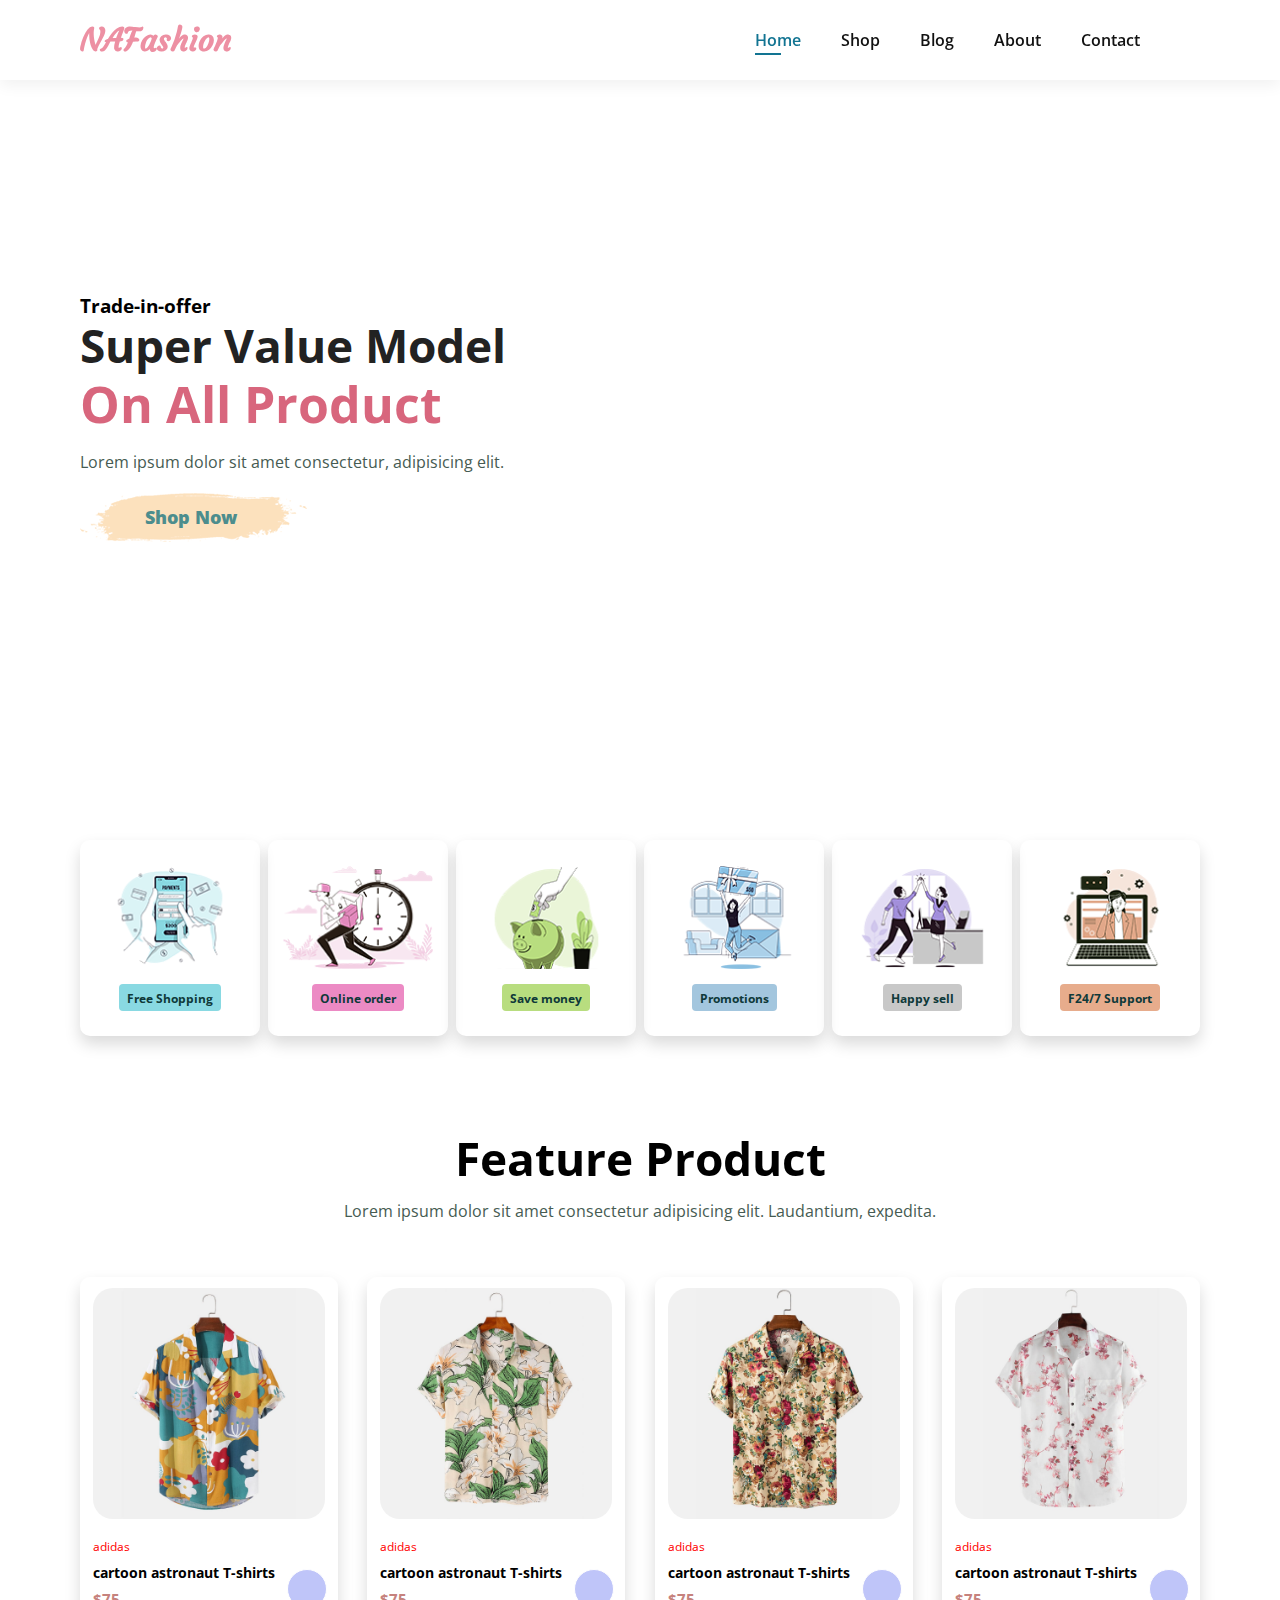
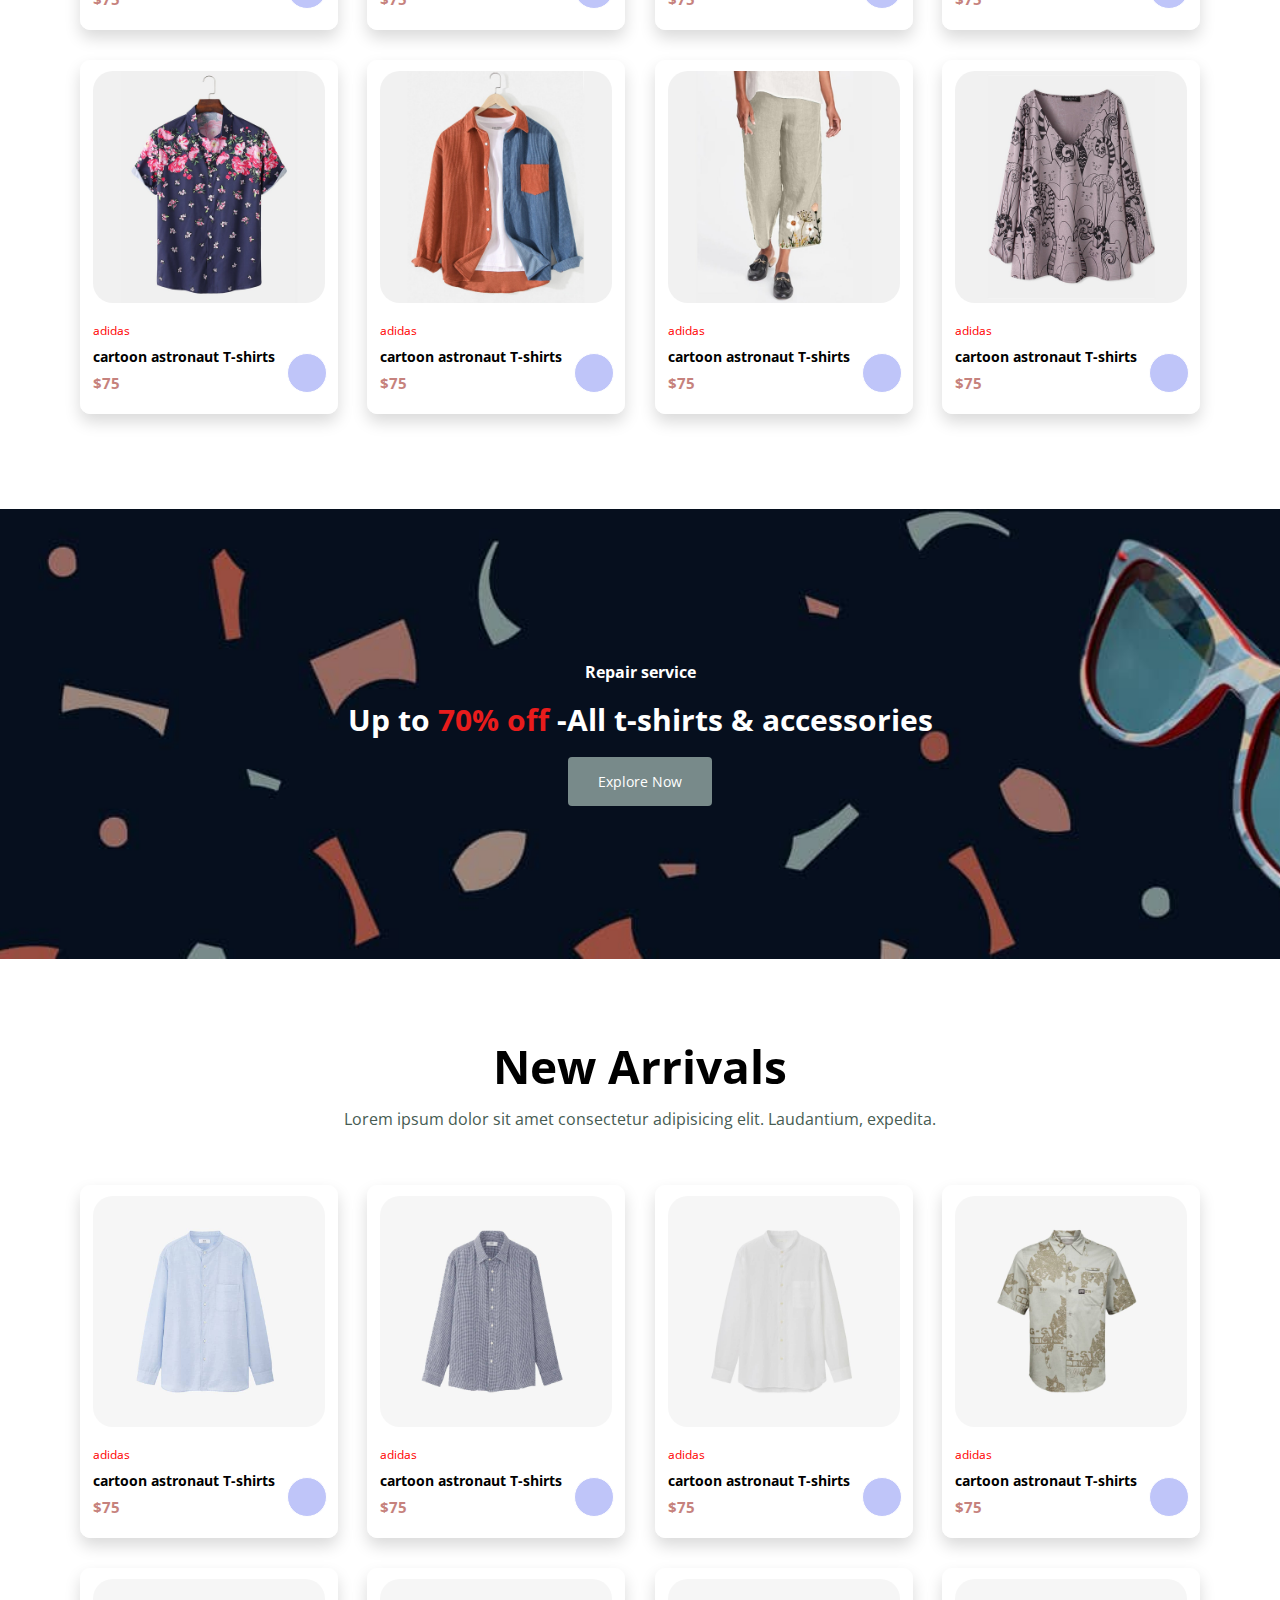
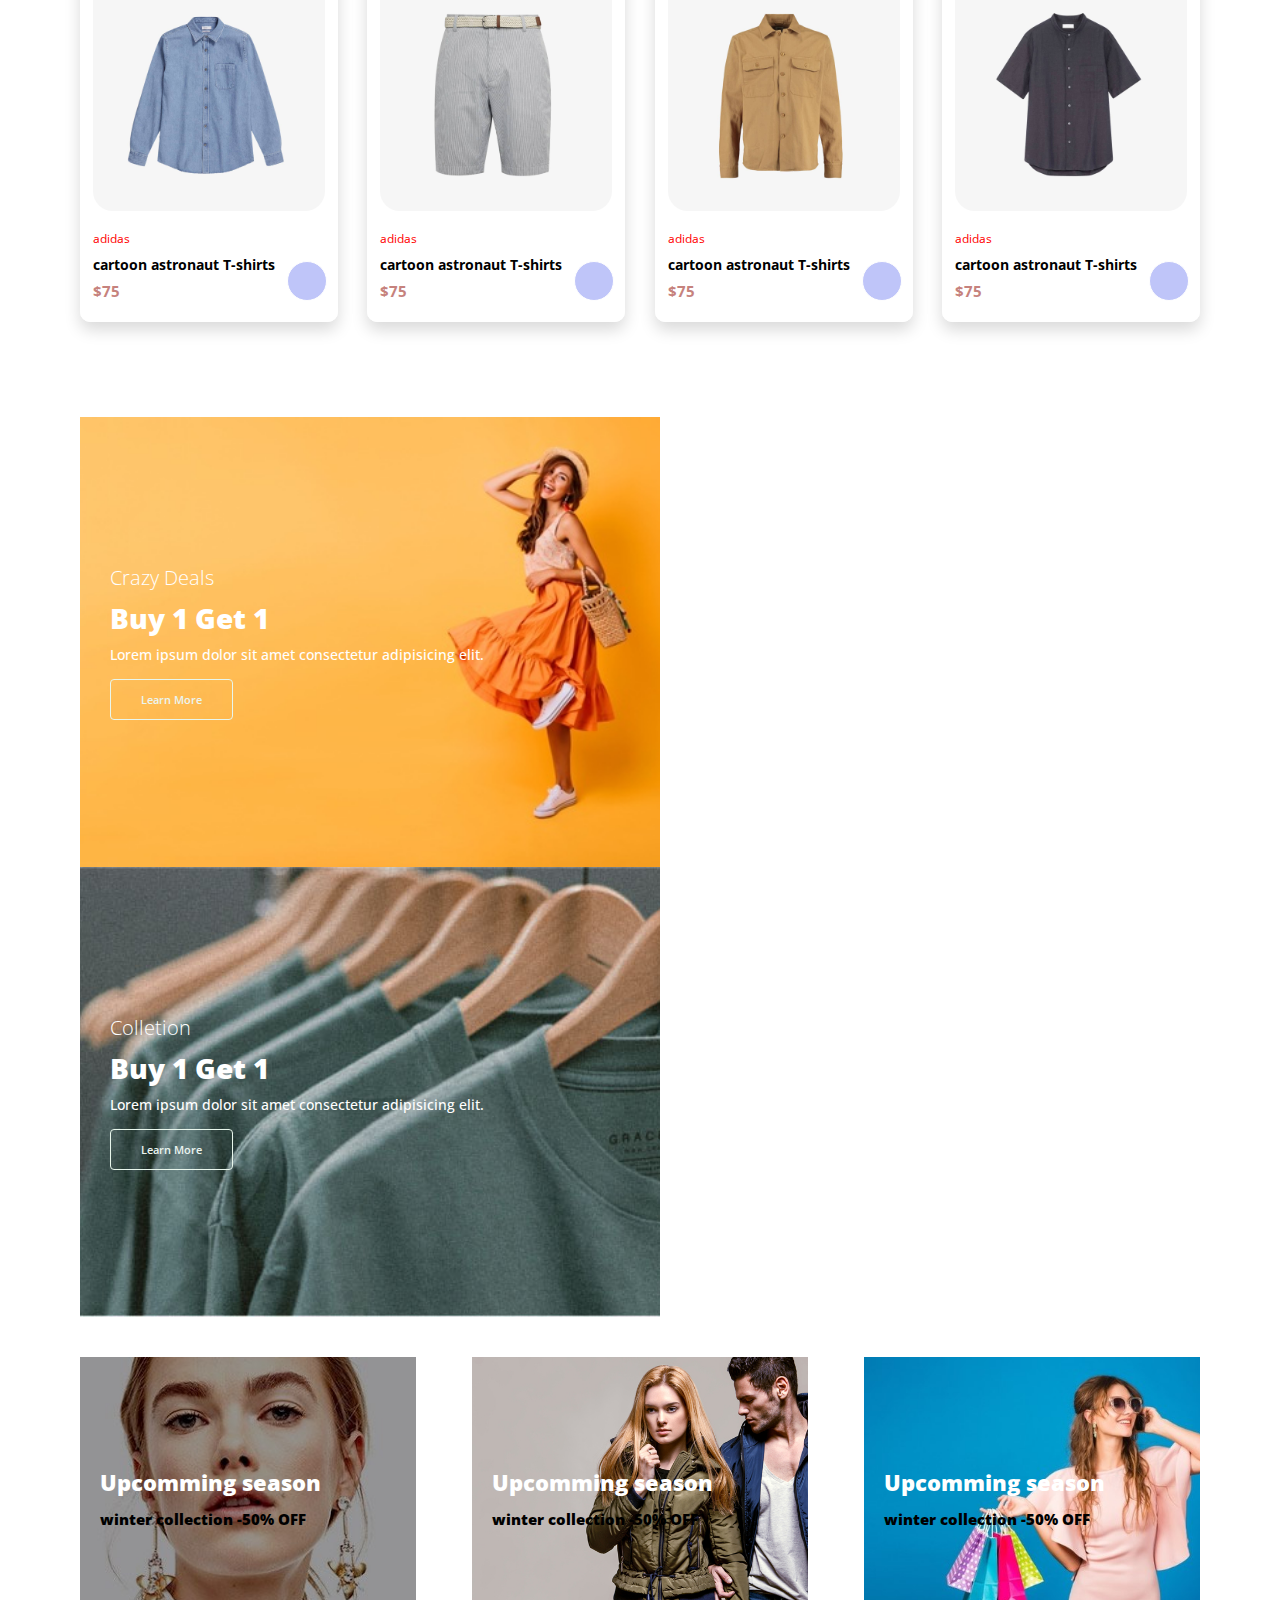
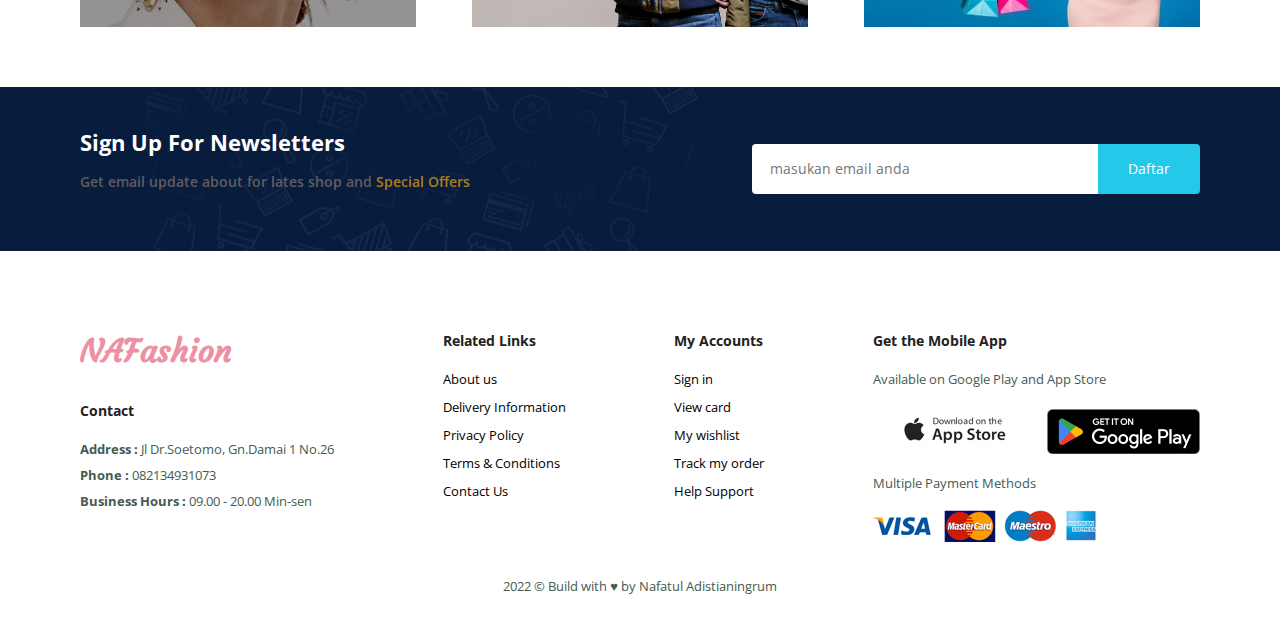
==== commit b89b6e43: "Fix CSS Not Detected" ====
--- a/index.html
+++ b/index.html
@@ -5,8 +5,8 @@
     <meta http-equiv="X-UA-Compatible" content="IE=edge" />
     <meta name="viewport" content="width=device-width, initial-scale=1.0" />
     <title>NAFashion Store | Make you Shine</title>
-    <link rel="stylesheet" href="assets/css/style.css" />
-    <link rel="stylesheet" href="assets/css/all.css" type="text/css">
+    <link rel="stylesheet" href="style.css" />
+    <link rel="stylesheet" href="all.css" type="text/css">
 
     <!-- Favicon -->
     <link rel="icon" href="https://cdn-icons-png.flaticon.com/512/102/102665.png">
@@ -522,6 +522,6 @@
       </div>
     </footer>
 
-    <script src="assets/js/script.js"></script>
+    <script src="script.js"></script>
   </body>
 </html>
--- a/style.css
+++ b/style.css
@@ -0,0 +1,1115 @@
+/* Google Fonts Installer */
+@import url('https://fonts.googleapis.com/css2?family=Open+Sans:wght@300;400;500;600&display=swap');
+@import url('https://fonts.googleapis.com/css2?family=Courgette&display=swap');
+@import url('https://fonts.googleapis.com/css2?family=Spartan:wght@100;200;300;400;500;600;700;800;900&display=swap');
+
+/* General CSS */
+*{
+    margin: 0;
+    padding: 0;
+    box-sizing: border-box;
+    font-family: 'Open Sans', sans-serif;
+}
+h1{
+    font-size: 50px;
+    line-height: 64px;
+    color: #222;
+}
+.star i{
+    color: #c0e12f;
+    
+}
+h2{
+    font-size: 46px;
+    line-height: 54px;
+    color: #222;
+}
+h4{
+    font-size: 20px;
+    color: #222;
+}
+h6{
+    font-weight: 700;
+    font-size: 12px;
+}
+p{
+    font-size: 16px;
+    color: #465b52;
+    margin: 15px 0 20px 0;
+
+}
+.section-p1{
+    padding: 40px 80px;
+}
+.section-m1{
+    margin: 40px 0;
+}
+button.normal{
+    font-size: 14px;
+    font-weight: 200px;
+    padding: 15px 30px;
+    color: #000;
+    background-color: #fff;
+    cursor: pointer;
+    border-radius: 4px;
+    border: none;
+    outline: none;
+    transition: 0.2s;
+
+}
+button.white{
+    font-size: 11px;
+    font-weight: 600;
+    padding: 12px 30px;
+    color: rgb(235, 245, 240);
+    background-color: transparent;
+    cursor: pointer;
+    border-radius: 4px;
+    border: 1px solid rgb(232, 246, 236);
+    outline: none;
+    transition: 0.2s;
+
+}
+body{
+    width: 100%;
+}
+.hover {
+  color: #0000;
+  background: 
+    linear-gradient(90deg,#ED90A3 50%,#000 0) 
+    var(--_p,100%)/200% no-repeat;
+  -webkit-background-clip: text;
+          background-clip: text;
+  transition: 1.5s;
+}
+.hover:hover {
+  --_p: 0%;
+}
+
+/* Header Section  */
+#header{
+    display: flex;
+    align-items: center;
+    justify-content: space-between;
+    padding: 20px 80px;
+    background: white;
+    box-shadow: 0 5px 15px rgba(0 ,0,0, 0.06);
+    z-index: 999;
+    position: sticky;
+    top: 0;
+}
+#navbar{
+    display: flex;
+    align-items: center;
+    justify-content: center;
+
+}
+.logo {
+    font-size: 32px;
+    font-family: 'Courgette';
+    color: #ED90A3;
+    text-decoration: none;
+    font-weight: bold;
+}
+#navbar li{
+    list-style: none;
+    padding: 0 20px;
+    position: relative;
+
+}
+#navbar li a{
+    text-decoration: none;
+    font-size: 16px;
+    font-weight: 600;
+    color: rgb(17, 17, 17);
+    transition: 0.s ease;
+}
+
+#navbar li a:hover,
+#navbar li a.active {
+    color: rgb(18, 116, 146);
+}
+#navbar li a.active::after,
+#navbar li a:hover::after{
+    content: '';
+    width: 30%;
+    height: 2px;
+    background: rgb(18, 116, 146);
+    position:absolute;
+    bottom: -4px;
+    left: 20px;
+}
+#mobile{
+    display: none;
+    align-items: center;
+
+}
+#close{
+    display: none;
+}
+
+/* Hero Section */
+#hero{
+    background-image: url("https://img.freepik.com/free-photo/slender-girl-great-mood-is-having-fun-dancing-with-bag-her-hands-shot-italian-model-wrap-dress_197531-9980.jpg?w=740&t=st=1663330684~exp=1663331284~hmac=af23a8462f22f81f9fdcaecdd8e100286d67eacd983cfaa31bb4499a4bc9ee78");
+    height: 75vh;
+    border-radius: 0px 0px 150px 0px !important;
+    width: 100%;
+    background-position: top 25% right 0 ;
+    padding: 80px !important;
+    display: flex;
+    align-items: flex-start;
+    justify-content: center;
+    flex-direction: column;
+    background-repeat: no-repeat;
+}
+#hero h4{
+    padding-bottom: 15px;
+}
+#hero h1{
+    color: #D8667D;
+}
+#hero button{
+    background-image: url("img/button.png");
+    background-color: transparent;
+    color: rgb(76, 141, 141);
+    border: 0;
+    padding: 12px 80px 14px 65px;
+    background-repeat: no-repeat;
+    cursor: pointer;
+    font-weight: 800;
+    font-size: 18px;
+}
+#hero button:hover{
+    opacity: 0.8;
+}
+
+/* Feature Landing Section */
+#feature{
+    display: flex;
+    align-items: center;
+    justify-content: space-between;
+    flex-wrap: wrap;
+    margin-top: 30px;
+}
+#feature .fe-box{
+    width: 180px;
+    text-align: center;
+    padding: 25px 15px;
+    box-shadow:0 .5rem 1rem rgba(0,0,0,.15) !important;
+    border-radius: 10px;
+    margin: 15px 0;
+}
+#feature .fe-box img{
+    width: 100%;
+    margin-bottom: 10px;
+}
+#feature .fe-box h6{
+    padding: 9px 8px 6px 8px;
+    line-height: 1;
+    border-radius: 4px;
+    color: rgb(15, 57, 57);
+    background-color: #89D9E2;
+    display: inline-block;
+}
+#feature .fe-box:nth-child(2) h6{
+    background-color: #EC8AC4;
+}
+#feature .fe-box:nth-child(3) h6{
+    background-color: #B8DD7F;
+}
+#feature .fe-box:nth-child(4) h6{
+    background-color: #A3C6DE;
+}
+#feature .fe-box:nth-child(5) h6{
+    background-color: #C8C8C8;
+}
+#feature .fe-box:nth-child(6) h6{
+    background-color: #E7AC8C;
+}
+
+/* Items Product */
+#product1{
+    text-align: center;
+}
+#product1 .pro-container{
+    display: flex;
+    justify-content: space-between;
+    padding-top: 20px;
+    flex-wrap: wrap;
+}
+#product1 .pro{
+    width: 23%;
+    min-width: 230px;
+    padding: 10px 12px;
+    border: 1px solid #fff;
+    border-radius: 10px;
+    cursor: pointer;
+    box-shadow:0 .5rem 1rem rgba(0,0,0,.15) !important;
+    margin: 15px 0;
+    transition: 0.2s ease;
+    position: relative;
+}
+#product1 .pro img{
+    width: 100%;
+    border-radius: 20px;
+    transition: 1s;
+}
+#product1 .pro img:hover{
+    animation: cubic-bezier(0.0, 0.0, 1.0, 1.0);
+    transform: scale(1.1);
+}
+#product1 .pro .des{
+    text-align: start;
+    padding: 10px 0;
+}
+#product1 .pro .des span{
+    color: red;
+    font-size: 12px;
+}
+#product1 .pro .des h5{
+    padding-top: 7px;
+    color: black;
+    font-size: 14px;
+}
+#product1 .pro .des i{
+    font-size: 15px;
+    color: #e6fe09;
+    right: 100px; 
+}
+#product1 .pro .des h4{
+    padding-top: 7px;
+    font-size: 15px;
+    font-weight: 700;
+    color: #c6827d;
+}
+#product1 .pro .fa-solid{
+    width: 40px;
+    height: 40px;
+    line-height: 40px;
+    border-radius: 50px;
+    background-color: rgb(191, 197, 249);
+    font-weight: 50px;
+    color: #0b42e6;
+    border: 1px solid #fff;
+    position: absolute;
+    bottom: 20px;
+    right: 10px;
+}
+
+/* CTA Banner */
+#banner{
+    display: flex;
+    flex-direction: column;
+    justify-content: center;
+    align-items: center;
+    text-align: center;
+    background-image: url("img/banner/b2.jpg");
+    width: 100%;
+    height: 50vh;
+    background-size: cover;
+    background-position: center;
+}
+
+#banner h4{
+    color: #fff;
+    font-size: 16px;
+}
+#banner h2{
+    color: #fff;
+    font-size: 30px;
+    padding: 10px 0;
+}
+#banner h2 span{
+    color: rgb(232, 28, 28);
+}
+#banner button{
+    background-color: #788A8A;
+    color: #fff;
+}
+#banner button:hover{
+    background-color: #96493A;
+    color: #fff;
+}
+#sm-banner{
+    display: flex;
+    justify-content: space-between;
+    flex-wrap: wrap;
+}
+
+
+#sm-banner .banner-box{
+    display: flex;
+    flex-direction: column;
+    justify-content: center; 
+    align-items: flex-start;
+    background-image: url("img/banner/b17.jpg");
+    min-width: 580px;
+    height: 50vh;
+    background-size: cover;
+    background-position: center;
+    padding: 30px;
+
+
+}
+#sm-banner .banner-box2{
+    background-image: url("img/banner/b10.jpg");
+
+}
+#sm-banner h4{
+    color: #fff;
+    font-size: 20px; 
+    font-weight: 300;
+}
+#sm-banner h2{
+    color: #fff;
+    font-size: 28px; 
+    font-weight: 800;
+}
+#sm-banner span{
+    color: #fff;
+    font-size: 14px; 
+    font-weight: 500;
+    padding-bottom: 15px;
+}
+#sm-banner .banner-box:hover button{
+    background-color: rgb(35, 54, 43);
+    border: 1px solid #041507;
+}
+#banner3 .banner-box{
+    display: flex;
+    flex-direction: column;
+    justify-content: center; 
+    align-items: flex-start;
+    background-image: url("img/banner/b7.jpg");
+    min-width: 30%;
+    height: 30vh;
+    background-size: cover;
+    background-position: center;
+    padding: 20px;
+    margin-bottom: 20px;
+
+
+}
+#banner3 h2{
+    color: #fff;
+    font-weight: 900;
+    font-size: 22px;
+}
+#banner3 h3{
+    color: #000;
+    font-weight: 800;
+    font-size: 15px;
+
+}
+#banner3{
+    display: flex;
+    justify-content: space-between;
+    flex-wrap: wrap;
+    padding: 0 80px;
+
+}
+#banner3 .banner-box2{
+    background-image: url("img/banner/b4.jpg");
+}
+#banner3 .banner-box3{
+    background-image: url("img/banner/b18.jpg");
+}
+#newsletter{
+    display: flex;
+    justify-content: space-between;
+    flex-wrap: wrap;
+    align-items: center;
+    background-image: url("img/banner/b14.png");
+    background-repeat: no-repeat;
+    background-position: 20% 30%;
+    background-color: rgb(8, 28, 62);
+
+}
+#newsletter h4{
+    font-size: 22px;
+    font-weight: 700;
+    color: #fff;
+
+}
+#newsletter p{
+    font-size: 14px;
+    font-weight: 600;
+    color: rgb(95, 93, 93);
+
+}
+#newsletter p span{
+    
+    color: rgba(244, 169, 7, 0.701);
+
+}
+#newsletter input{
+    height: 3.125rem;
+    padding: 0 1.2em;
+    font-size: 14px;
+    width: 100%;
+    border: 1px solid transparent;
+    border-radius: 4px;
+    outline: none;
+    border-top-right-radius: 0;
+    border-bottom-right-radius: 0;
+
+
+
+}
+#newsletter button{
+    background-color: rgb(36, 200, 232);
+    color: #fff;
+    white-space: nowrap;
+    border-top-left-radius: 0;
+    border-bottom-left-radius: 0;
+
+
+}
+#newsletter .form{
+    display: flex;
+    width: 40%;
+}
+footer{
+    display: flex;
+    flex-wrap: wrap;
+    justify-content: space-between;
+}
+footer .col{
+    display: flex;
+    flex-direction: column;
+    align-items: flex-start;
+    margin-bottom: 20px;
+}
+footer .logo{
+    margin-bottom: 30px;
+}
+footer h4{
+    font-size: 14px;
+    padding-bottom: 20px;
+}
+footer p {
+    font-size: 13px;
+    margin: 0 0 8px 0;
+
+}
+footer a{
+    font-size: 13px;
+    text-decoration: none;
+    color: #000;
+    margin-bottom: 10px;
+}
+footer .follow{
+     margin-top: 20px;
+}
+footer .follow i{
+    color: #9f7396;
+    padding-right: 4px;
+    cursor: pointer;
+}
+
+footer .install .row img{
+    border: 1px ssolid #299dcf;
+    border-radius: 0px;
+}
+footer .install img{
+    margin: 10px 0 15px 0;
+}
+footer .follow i:hover,
+footer a:hover{
+    color: #299dcf;
+}
+footer .copyright{
+    width: 100%;
+    text-align: center;
+
+}
+/*shop page*/
+#page-header{
+    background-image: url(images/banner/b1.jpg);
+    width: 100%;
+    height: 40vh;
+    background-size: cover;
+    display: flex;
+    justify-content: center;
+    text-align: center;
+    flex-direction: column;
+    padding: 14px;
+}
+#page-header h2,
+#page-header p{
+    color: #fff;
+}
+#pagination{
+    text-align: center;
+}
+#pagination a{
+    text-decoration: none;
+    background-color: #299dcf;
+    padding: 15px 20px;
+    border-radius: 4px;
+    color: #fff;
+    font-weight: 600;
+}
+#pagination a i{
+    font-size: 16px;
+    font-weight: 600;
+}
+/*single product*/
+#prodetails{
+    display: flex;
+    margin-top: 20px;
+}
+#prodetails .single-pro-image{
+    width: 40%;
+    margin-right: 50px;
+
+}
+.small-img-group{
+    display: flex;
+    justify-content: space-between;
+}
+.small-img-col{
+    flex-basis: 24%;
+    cursor: pointer;
+}
+#prodetails .single-pro-details{
+    padding-top: 5%;
+    width: 50%;
+
+}
+#prodetails .single-pro-details h4{
+    padding: 
+    40px 0 30px 0;
+}
+#prodetails .single-pro-details h2{
+    font-size: 26px;
+}
+#prodetails .single-pro-details select{
+    display: block;
+    padding: 5px 10px;
+    margin-bottom: 10px;
+}
+#prodetails .single-pro-details input{
+    width: 50px;
+    height: 37px;
+    padding-left: 10px;
+    font-size: 16px;
+    margin-right: 10px;
+}
+#prodetails .single-pro-details button{
+    background:#299dcf;
+    color: #fff;
+   
+}
+#prodetails .single-pro-details input:focus{
+    outline: none;
+}
+#prodetails .single-pro-details span{
+    line-height: 25px;
+}
+
+
+
+/*blog page*/
+#page-header.blog-header{
+ background-image: url("images/banner/b19.jpg");
+}
+#blog{
+    padding: 150px 150px 0 150px;
+}
+#blog .blog-box{
+    display: flex;
+    align-items: center;
+    width: 100%;
+    position: relative;
+    padding-bottom: 5px;
+
+}
+#blog .blog-img{
+    width: 50%;
+    margin-right: 40px;
+}
+#blog img{
+    width: 100%;
+    height: 300px;
+    object-fit: cover;
+
+}
+#blog .blog-details{
+    width: 50%;
+}
+#blog .blog-details a{
+    text-decoration: none;
+    font-size: 11px;
+    color: #000;
+    font-weight: 700;
+    position: relative;
+    transition: 0.3s;
+}
+#blog .blog-details a::after{
+    content: "";
+    width: 50px;
+    height: 1px;
+    background-color: #000;
+    position: absolute;
+    top: 3px;
+    right: -60px;
+}
+#blog .blog-details a:hover{
+    color: #299dcf;
+}
+#blog .blog-details a:hover:after{
+    background-color: #299dcf;
+}
+#blog .blog-box h1{
+    position: absolute;
+    top: -40px;
+    left: 0;
+    font-size: 70px;
+    font-weight: 700;
+    color: rgb(106, 103, 103);
+    z-index: -9;
+}
+
+
+
+
+
+
+
+
+
+
+
+
+
+
+
+
+/*about page*/
+#page-header.about-header{
+    background-image: url("img/about/banner.png");
+}
+#about-head{
+    display: flex;
+    align-items: center;
+}
+#about-head img{
+    width: 50%;
+    height: auto;
+
+}
+#about-head div{
+    padding-left: 40px;
+}
+#about-app{
+    text-align: center;
+
+}
+#about-app .video{
+    width: 70%;
+    height: 100%;
+    margin: 30px auto 0 auto;
+}
+#about-app .video video{
+    width: 100%;
+    height: 100%;
+    border-radius: 20px;
+}
+/*contact page*/
+#contact-details{
+    display: flex;
+    align-items: center;
+    justify-content: space-between;
+}
+#contact-details .details{
+    width: 40%;
+
+}
+#contact-details .details span,
+#form-details form span{
+    font-size: 12px;
+}
+#contact-details .details h2,
+#form-details form h2{
+    font-size: 26px;
+    line-height: 35px;
+    padding: 20px 0;
+
+}
+#contact-details .details h3{
+    font-size: 16px;
+    padding-bottom: 15px;
+}
+#contact-details .details li{
+    list-style-type: none;
+    display: flex;
+    padding: 10px 0;
+}
+#contact-details .details li i{
+    font-size: 14px;
+    padding-right: 22px;
+}
+#contact-details .details li p{
+    margin: 0;
+    font-size: 14px;
+}
+#contact-details .map{
+    width: 55%;
+    height: 400px;
+}
+#contact-details .map iframe{
+    width: 100%;
+    height: 100%;
+
+}
+#form-details{
+    display: flex;
+    justify-content: space-between;
+    margin: 50px;
+    padding: 80px;border: 1px solid rgb(225, 73, 73);
+}
+#form-details form{
+    width: 65%;
+    display: flex;
+    flex-direction: column;
+    align-items: flex-start;
+}
+#form-details form input,
+#form-details form textarea{
+    width: 100%;
+    padding: 12px 15px;
+    outline: none;
+    margin-bottom: 20px;
+    border: 1px solid rgb(205, 201, 201);
+}
+#form-details form button{
+    background-color: #299dcf;
+    color: #fff;
+}
+#form-details .people div{
+    padding-bottom: 25px;
+    display: block;
+    align-items: flex-start;
+}
+#form-details .people div img{
+    width: 65px;
+    height: 65px;
+    object-fit: cover;
+    margin-right: 15px;
+    
+}
+#form-details .people div p{
+    margin: 0;
+    font-size: 13px;
+    line-height: 25px;
+}
+#form-details .people div p span{
+    display: block;
+    font-size: 16px;
+    font-weight: 600;
+    color: #000;
+}
+
+/*cart page*/
+#cart table{
+    width: 100%;
+    border-collapse: collapse;
+    table-layout: fixed;
+    white-space: nowrap;
+}
+#cart table img{
+    width: 70px;
+}
+#cart table td:nth-child(1){
+    width: 100px;
+    text-align: center;
+}
+#cart table td:nth-child(2){
+    width: 150px;
+    text-align: center;
+}
+#cart table td:nth-child(3){
+    width: 250px;
+    text-align: center;
+}
+#cart table td:nth-child(4),
+#cart table td:nth-child(5),
+#cart table td:nth-child(6){
+    width: 150px;
+    text-align: center;
+}
+#cart table td:nth-child(5), input{
+    width: 70px;
+    padding: 10px 5px 10px 15px;
+}
+#cart table thead{
+    border: 1px solid #fff;
+    border-left: none;
+
+}
+#cart table thead td{
+    font-weight: 700;
+    text-transform: uppercase;
+    font-size: 13px;
+    padding: 18px 0;
+}
+#cart table tbody tr td{
+    padding-top: 15px;
+}
+#cart table tbody td{
+    font-size: 13px;
+}
+#cart-add{
+    display: flex;
+    flex-wrap: wrap;
+    justify-content: space-between;
+}
+#coupon{
+    width: 50%;
+    margin-bottom: 30px;
+}
+#coupon h3,
+#subtotal{
+    padding-bottom: 15px;
+}
+#coupon input{
+    padding: 10px 20px;
+    outline: none;
+    width: 60%;
+    margin-right: 10px;
+    border: 1px solid #000;
+}
+#coupon button,
+#subtotal button{
+    background-color: #299dcf;
+    color: #fff;
+    padding: 12px 20px;
+}
+#subtotal{
+    width: 50%;
+    margin-bottom: 30px;
+    border: 1px solid #a7a9a8;
+    padding: 30px;
+}
+#subtotal table{
+    border-collapse: collapse;
+    width: 100%;
+    margin-bottom: 20px;
+}
+#subtotal table td{
+    width: 50%;
+    border: 1px solid #a7a9a8;
+    padding: 10px;
+    font-size: 13px;
+}
+
+
+
+
+/*media screen*/
+@media (max-width:700px){
+    .section-p1{
+        padding: 40x 40px;
+    }
+    #navbar{
+        display: flex;
+        align-items: flex-start;
+        flex-direction: column;
+        justify-content: flex-start;
+        position: fixed;
+        top: 0;
+        right: -300px;
+        height: 100vh;
+        width: 300px;
+        background-color: #deede6;
+        box-shadow: 0 40px 60px #000;
+        padding: 80px 0 0 10px;
+        transition: 0.3s;
+
+    }
+    #navbar.active{
+        right: 0px;
+    }
+    #navbar li{
+        margin-bottom: 25px;
+    }
+    #mobile{
+        display: flex;
+        align-items: center;
+    }
+    #mobile i{
+        color: #000;
+        font-size: 24px;
+        padding-left: 20px;
+    }
+    #close{
+        display: initial;
+        position: absolute;
+        top: 30px;
+        left: 30px;
+        color: #000;
+        font-size: 24px;
+    }
+    #lg-bag {
+        display: none;
+    }
+    #hero{
+        
+        height: 70vh;
+        padding: 0 80px ;
+        background-position: top 30% right 30%;
+        
+    }
+    #feature {
+        justify-content: center;
+    }
+    #feature .fe-box{
+        margin: 15px 15px;
+    }
+    #product1 .pro-container {
+        justify-content: center;
+    }
+    #product1 .pro{
+        margin: 15px;
+    }
+    #banner {
+        height: 20vh;
+    }
+    #sm-banner .banner-box{
+        min-width: 100%;
+        height: 30vh;
+    }
+    #banner3{
+        padding: 0 40px;
+    }
+    #banner .banner-box {
+        width: 20%;
+    }
+    #newsletter .form{
+        width: 70%;
+    }
+    /*content page*/
+    #form-details {
+        padding: 40px;
+    }
+    #form-details form{
+        width: 65%;
+        
+    }
+
+}
+@media (max-width : 477px){
+    #header{
+        padding: 10px 30px;
+
+    }
+    #hero{
+        padding: 0 20px;
+        background-position: 55%;
+    }
+    h2{
+        font-size: 32px;
+
+    }
+    h1{
+        font-size: 30px;
+    }
+    .section-p1{
+        padding: 20px;
+    }
+    #feature .fe-box{
+        width: 155px;
+        margin: 0 0 15px 0;
+    }
+    #feature{
+        justify-content: space-between;
+    }
+    #product1 .pro{
+        width: 100%;
+    }
+    #banner{
+        height: 40vh;
+    }
+    #sm-banner .banner-box{
+        height: 40vh;
+    }
+    #sm-banner .banner-box2{
+        margin-top: 20px;
+
+    }
+    #banner3{
+        padding: 0 20px;
+    }
+    #banner3 .banner-box{
+        width: 100%;
+    }
+    #newsletter .form{
+        width: 100%;
+    }
+    #newsletter{
+        padding: 40px 20px;
+    }
+    footer .copyright{
+        text-align: start;
+    }
+
+    /*single product*/
+    #prodetails{
+        display: flex;
+        flex-direction: column;
+    }
+    #prodetails .single-pro-image{
+        width: 100%;
+        margin-right: 0px;
+    }
+
+    #prodetails .single-pro-details{
+        width: 100%;
+    }
+    /*blog*/
+    #blog {
+        padding: 100px 20px 0 20px;
+    }
+    #blog .blog-box{
+        display: flex;
+        flex-direction: column;
+        align-items: flex-start;
+    }
+    #blog .blog-img{
+        width: 100%;
+        margin-right: 0px;
+        margin-bottom: 30px;
+    }
+    #blog .blog-details{
+        width: 100%;
+    }
+
+    /*about page*/
+    #about-head{
+        flex-direction: column;
+    }
+    #about-head img{
+        width: 100%;
+        margin-bottom: 20px;
+
+    }
+    #about-head div{
+        padding-left: 0px;
+    }
+    #about-head .video{
+        width: 100%;
+
+    }
+
+    
+
+}
+
+
+
+
+
+
+
+
